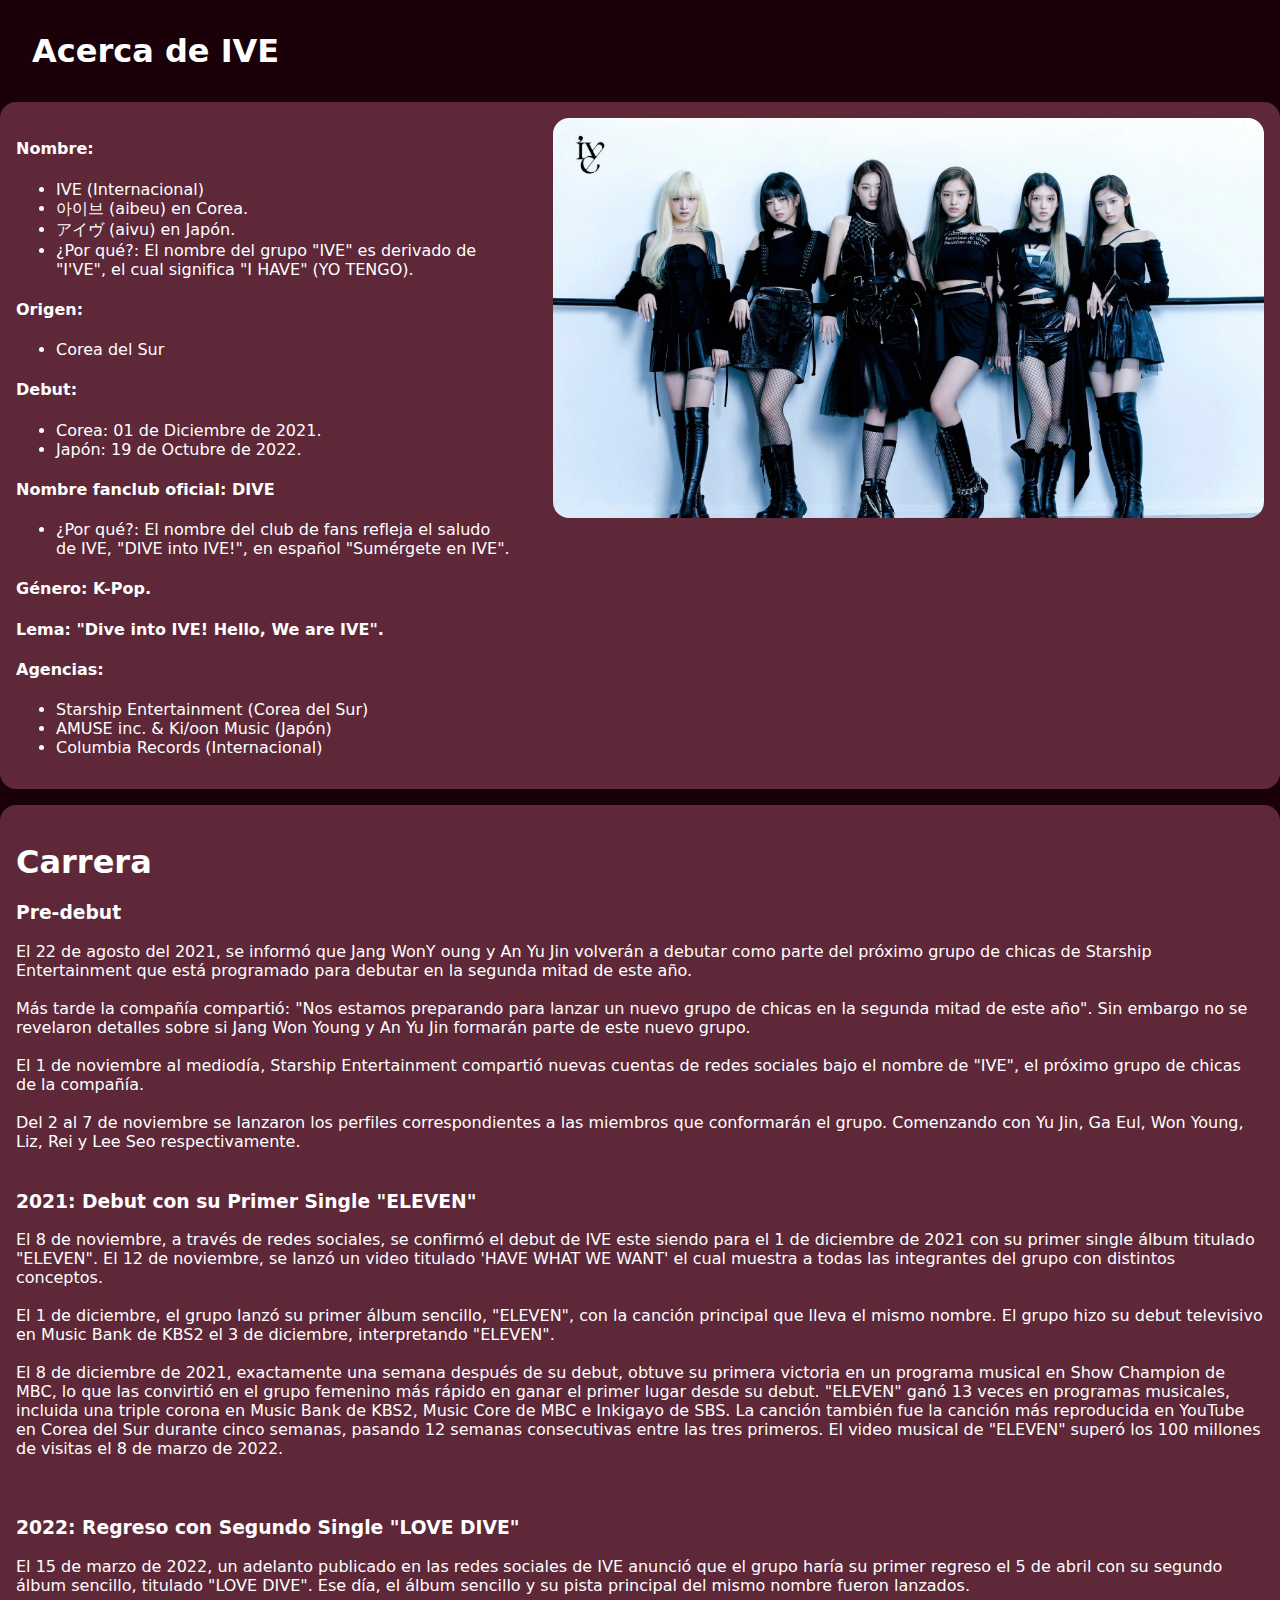
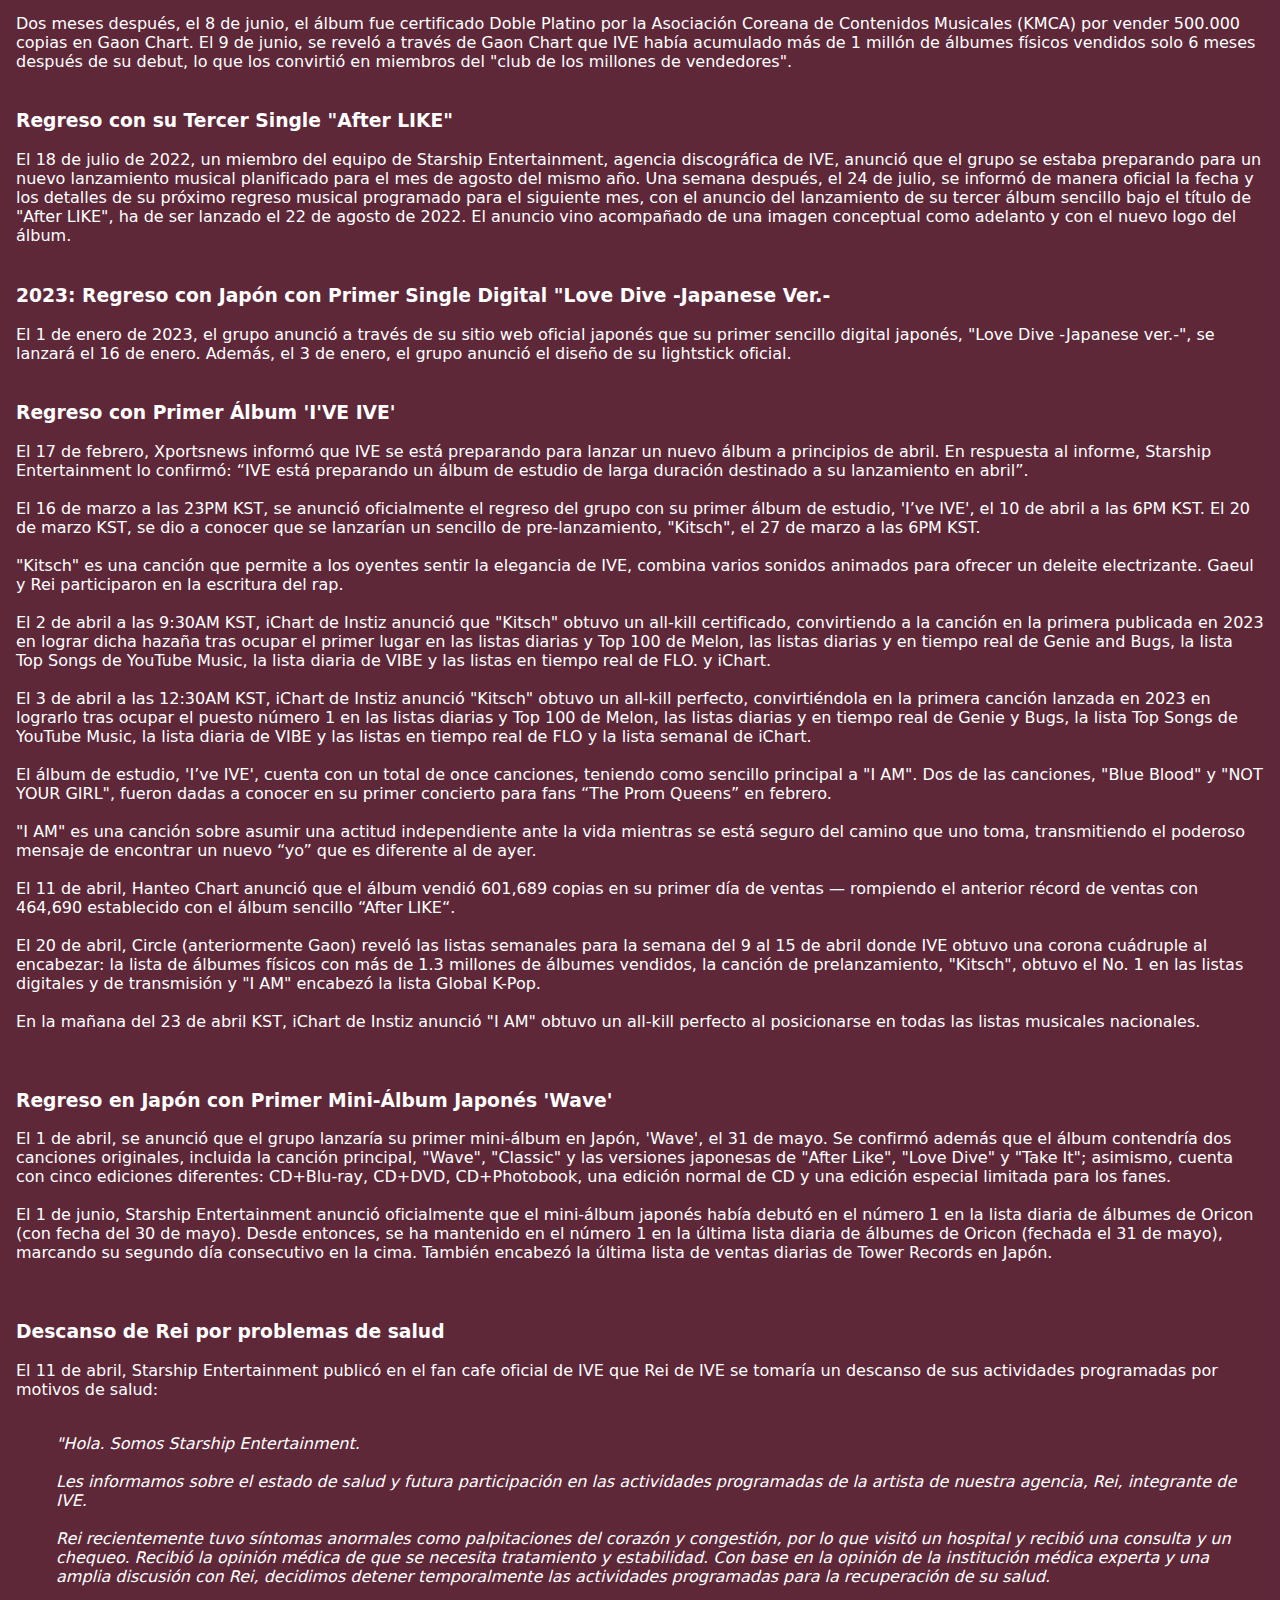
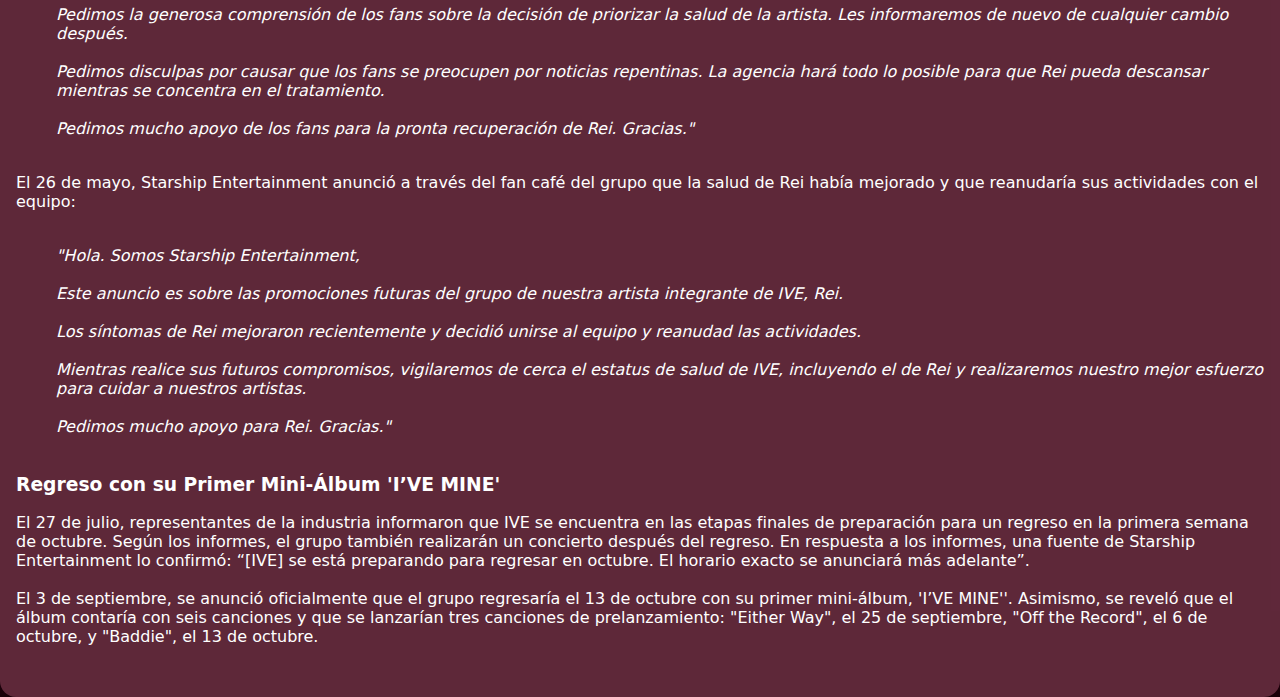
==== pages/about.html @ deb279a4 "minor changes" ====
<!DOCTYPE html>
<html lang="es">
    <head>
        <meta charset="UTF-8">
        <meta name="viewport" content="width=device-width, initial-scale=1.0">
        <title>IVE I Stan - Acerca de IVE</title>
        <link rel="icon" href="../assets/ive_logo.svg" type="image/svg+xml">
        <link rel="stylesheet" href="../styles/about.css">
    </head>

    <body>
        <h1 class="title">Acerca de IVE</h1>
        <div class="container1">
            <img class="image" src="../assets/group_ive.webp">
            <div class="info-subcontainer1">
                <h4>Nombre:</h4>
                <ul>
                    <li>IVE (Internacional)</li>
                    <li>아이브 (aibeu) en Corea.</li>
                    <li>アイヴ (aivu) en Japón.</li>
                    <li>¿Por qué?: El nombre del grupo "IVE" es derivado de "I'VE", el cual significa "I HAVE" (YO TENGO).</li>
                </ul>
                <h4>Origen:</h4>
                <ul>
                    <li>
                        Corea del Sur
                    </li>
                </ul>
                <h4>Debut:</h4>
                <ul>
                    <li>Corea: 01 de Diciembre de 2021.</li>
                    <li>Japón: 19 de Octubre de 2022.</li>
                </ul>
                <h4>Nombre fanclub oficial: DIVE</h4>
                <ul>
                    <li>¿Por qué?: El nombre del club de fans refleja el saludo de IVE, "DIVE into IVE!", en español "Sumérgete en IVE".</li>
                </ul>
                <h4>Género: K-Pop.</h4>
                <h4>Lema: "Dive into IVE! Hello, We are IVE".</h4>
                <h4>Agencias:</h4>
                <ul>
                    <li>Starship Entertainment (Corea del Sur)</li>
                    <li>AMUSE inc. & Ki/oon Music (Japón)</li>
                    <li>Columbia Records (Internacional)</li>
                </ul>
            </div>
        </div>
        <div class="info-container">
            <h1 class="title2">Carrera</h1>
            <h3>Pre-debut</h3>
            <p>
                El 22 de agosto del 2021, se informó que Jang WonY oung y An Yu Jin volverán a debutar como parte del próximo grupo de chicas de Starship Entertainment que está programado para debutar en la segunda mitad de este año.<br><br>
                Más tarde la compañía compartió: "Nos estamos preparando para lanzar un nuevo grupo de chicas en la segunda mitad de este año". Sin embargo no se revelaron detalles sobre si Jang Won Young y An Yu Jin formarán parte de este nuevo grupo.<br><br>
                El 1 de noviembre al mediodía, Starship Entertainment compartió nuevas cuentas de redes sociales bajo el nombre de "IVE", el próximo grupo de chicas de la compañía.<br><br>
                Del 2 al 7 de noviembre se lanzaron los perfiles correspondientes a las miembros que conformarán el grupo. Comenzando con Yu Jin, Ga Eul, Won Young, Liz, Rei y Lee Seo respectivamente.

            </p>
            <h3><br>2021: Debut con su Primer Single "ELEVEN"</h3>
            <p>
                El 8 de noviembre, a través de redes sociales, se confirmó el debut de IVE este siendo para el 1 de diciembre de 2021 con su primer single álbum titulado "ELEVEN". El 12 de noviembre, se lanzó un video titulado 'HAVE WHAT WE WANT' el cual muestra a todas las integrantes del grupo con distintos conceptos.<br><br>
                El 1 de diciembre, el grupo lanzó su primer álbum sencillo, "ELEVEN", con la canción principal que lleva el mismo nombre. El grupo hizo su debut televisivo en Music Bank de KBS2 el 3 de diciembre, interpretando "ELEVEN".<br><br>
                El 8 de diciembre de 2021, exactamente una semana después de su debut, obtuve su primera victoria en un programa musical en Show Champion de MBC, lo que las convirtió en el grupo femenino más rápido en ganar el primer lugar desde su debut. "ELEVEN" ganó 13 veces en programas musicales, incluida una triple corona en Music Bank de KBS2, Music Core de MBC e Inkigayo de SBS. La canción también fue la canción más reproducida en YouTube en Corea del Sur durante cinco semanas, pasando 12 semanas consecutivas entre las tres primeros. El video musical de "ELEVEN" superó los 100 millones de visitas el 8 de marzo de 2022.<br><br>
                
            </p>
            <h3><br>2022: Regreso con Segundo Single "LOVE DIVE"</h3>
            <p>
                El 15 de marzo de 2022, un adelanto publicado en las redes sociales de IVE anunció que el grupo haría su primer regreso el 5 de abril con su segundo álbum sencillo, titulado "LOVE DIVE". Ese día, el álbum sencillo y su pista principal del mismo nombre fueron lanzados.<br><br>
                Dos meses después, el 8 de junio, el álbum fue certificado Doble Platino por la Asociación Coreana de Contenidos Musicales (KMCA) por vender 500.000 copias en Gaon Chart. El 9 de junio, se reveló a través de Gaon Chart que IVE había acumulado más de 1 millón de álbumes físicos vendidos solo 6 meses después de su debut, lo que los convirtió en miembros del "club de los millones de vendedores".
            </p>
            <h3><br>Regreso con su Tercer Single "After LIKE"</h3>
            <p>
                El 18 de julio de 2022, un miembro del equipo de Starship Entertainment, agencia discográfica de IVE, anunció que el grupo se estaba preparando para un nuevo lanzamiento musical planificado para el mes de agosto del mismo año. Una semana después, el 24 de julio, se informó de manera oficial la fecha y los detalles de su próximo regreso musical programado para el siguiente mes, con el anuncio del lanzamiento de su tercer álbum sencillo bajo el título de "After LIKE", ha de ser lanzado el 22 de agosto de 2022. El anuncio vino acompañado de una imagen conceptual como adelanto y con el nuevo logo del álbum.
            </p>
            <h3><br>2023: Regreso con Japón con Primer Single Digital "Love Dive -Japanese Ver.-</h3>
            <p>
                El 1 de enero de 2023, el grupo anunció a través de su sitio web oficial japonés que su primer sencillo digital japonés, "Love Dive -Japanese ver.-", se lanzará el 16 de enero. Además, el 3 de enero, el grupo anunció el diseño de su lightstick oficial.
            </p>
            <h3><br>Regreso con Primer Álbum 'I'VE IVE'</h3>
            <p>
                El 17 de febrero, Xportsnews informó que IVE se está preparando para lanzar un nuevo álbum a principios de abril. En respuesta al informe, Starship Entertainment lo confirmó: “IVE está preparando un álbum de estudio de larga duración destinado a su lanzamiento en abril”.<br><br>
                El 16 de marzo a las 23PM KST, se anunció oficialmente el regreso del grupo con su primer álbum de estudio, 'I’ve IVE', el 10 de abril a las 6PM KST. El 20 de marzo KST, se dio a conocer que se lanzarían un sencillo de pre-lanzamiento, "Kitsch", el 27 de marzo a las 6PM KST.<br><br>
                "Kitsch" es una canción que permite a los oyentes sentir la elegancia de IVE, combina varios sonidos animados para ofrecer un deleite electrizante. Gaeul y Rei participaron en la escritura del rap.<br><br>
                El 2 de abril a las 9:30AM KST, iChart de Instiz anunció que "Kitsch" obtuvo un all-kill certificado, convirtiendo a la canción en la primera publicada en 2023 en lograr dicha hazaña tras ocupar el primer lugar en las listas diarias y Top 100 de Melon, las listas diarias y en tiempo real de Genie and Bugs, la lista Top Songs de YouTube Music, la lista diaria de VIBE y las listas en tiempo real de FLO. y iChart.<br><br>
                El 3 de abril a las 12:30AM KST, iChart de Instiz anunció "Kitsch" obtuvo un all-kill perfecto, convirtiéndola en la primera canción lanzada en 2023 en lograrlo tras ocupar el puesto número 1 en las listas diarias y Top 100 de Melon, las listas diarias y en tiempo real de Genie y Bugs, la lista Top Songs de YouTube Music, la lista diaria de VIBE y las listas en tiempo real de FLO y la lista semanal de iChart.<br><br>
                El álbum de estudio, 'I’ve IVE', cuenta con un total de once canciones, teniendo como sencillo principal a "I AM". Dos de las canciones, "Blue Blood" y "NOT YOUR GIRL", fueron dadas a conocer en su primer concierto para fans “The Prom Queens” en febrero.<br><br>
                "I AM" es una canción sobre asumir una actitud independiente ante la vida mientras se está seguro del camino que uno toma, transmitiendo el poderoso mensaje de encontrar un nuevo “yo” que es diferente al de ayer.<br><br>
                El 11 de abril, Hanteo Chart anunció que el álbum vendió 601,689 copias en su primer día de ventas — rompiendo el anterior récord de ventas con 464,690 establecido con el álbum sencillo “After LIKE“.<br><br>
                El 20 de abril, Circle (anteriormente Gaon) reveló las listas semanales para la semana del 9 al 15 de abril donde IVE obtuvo una corona cuádruple al encabezar: la lista de álbumes físicos con más de 1.3 millones de álbumes vendidos, la canción de prelanzamiento, "Kitsch", obtuvo el No. 1 en las listas digitales y de transmisión y "I AM" encabezó la lista Global K-Pop.<br><br>
                En la mañana del 23 de abril KST, iChart de Instiz anunció "I AM" obtuvo un all-kill perfecto al posicionarse en todas las listas musicales nacionales.<br><br>
            </p>
            <h3><br>Regreso en Japón con Primer Mini-Álbum Japonés 'Wave'</h3>
            <p>
                El 1 de abril, se anunció que el grupo lanzaría su primer mini-álbum en Japón, 'Wave', el 31 de mayo. Se confirmó además que el álbum contendría dos canciones originales, incluida la canción principal, "Wave", "Classic" y las versiones japonesas de "After Like", "Love Dive" y "Take It";​ asimismo, cuenta con cinco ediciones diferentes: CD+Blu-ray, CD+DVD, CD+Photobook, una edición normal de CD y una edición especial limitada para los fanes.<br><br>
                El 1 de junio, Starship Entertainment anunció oficialmente que el mini-álbum japonés había debutó en el número 1 en la lista diaria de álbumes de Oricon (con fecha del 30 de mayo). Desde entonces, se ha mantenido en el número 1 en la última lista diaria de álbumes de Oricon (fechada el 31 de mayo), marcando su segundo día consecutivo en la cima. También encabezó la última lista de ventas diarias de Tower Records en Japón.<br><br>
            </p>
            <h3><br>Descanso de Rei por problemas de salud</h3>
            <p>
                El 11 de abril, Starship Entertainment publicó en el fan cafe oficial de IVE que Rei de IVE se tomaría un descanso de sus actividades programadas por motivos de salud:<br><br>
                <ul>
                    <p style="font-style: italic;">
                        "Hola. Somos Starship Entertainment.<br><br>
                        Les informamos sobre el estado de salud y futura participación en las actividades programadas de la artista de nuestra agencia, Rei, integrante de IVE.<br><br>
                        Rei recientemente tuvo síntomas anormales como palpitaciones del corazón y congestión, por lo que visitó un hospital y recibió una consulta y un chequeo. Recibió la opinión médica de que se necesita tratamiento y estabilidad. Con base en la opinión de la institución médica experta y una amplia discusión con Rei, decidimos detener temporalmente las actividades programadas para la recuperación de su salud.<br><br>
                        Pedimos la generosa comprensión de los fans sobre la decisión de priorizar la salud de la artista. Les informaremos de nuevo de cualquier cambio después.<br><br>
                        Pedimos disculpas por causar que los fans se preocupen por noticias repentinas. La agencia hará todo lo posible para que Rei pueda descansar mientras se concentra en el tratamiento.<br><br>
                        Pedimos mucho apoyo de los fans para la pronta recuperación de Rei. Gracias."<br><br>
                    </p>
                </ul>
                El 26 de mayo, Starship Entertainment anunció a través del fan café del grupo que la salud de Rei había mejorado y que reanudaría sus actividades con el equipo:<br><br>
                <ul>
                    <p style="font-style: italic;">
                        "Hola. Somos Starship Entertainment,<br><br>
                        Este anuncio es sobre las promociones futuras del grupo de nuestra artista integrante de IVE, Rei.<br><br>
                        Los síntomas de Rei mejoraron recientemente y decidió unirse al equipo y reanudad las actividades.<br><br>
                        Mientras realice sus futuros compromisos, vigilaremos de cerca el estatus de salud de IVE, incluyendo el de Rei y realizaremos nuestro mejor esfuerzo para cuidar a nuestros artistas.<br><br>
                        Pedimos mucho apoyo para Rei. Gracias."<br><br>
                    </p>
                </ul>
            </p>
            <h3>Regreso con su Primer Mini-Álbum 'I’VE MINE'</h3>
            <p>
                El 27 de julio, representantes de la industria informaron que IVE se encuentra en las etapas finales de preparación para un regreso en la primera semana de octubre. Según los informes, el grupo también realizarán un concierto después del regreso. En respuesta a los informes, una fuente de Starship Entertainment lo confirmó: “[IVE] se está preparando para regresar en octubre. El horario exacto se anunciará más adelante”.<br><br>
                El 3 de septiembre, se anunció oficialmente que el grupo regresaría el 13 de octubre con su primer mini-álbum, 'I’VE MINE''. Asimismo, se reveló que el álbum contaría con seis canciones y que se lanzarían tres canciones de prelanzamiento: "Either Way", el 25 de septiembre, "Off the Record", el 6 de octubre, y "Baddie", el 13 de octubre.<br><br>
            </p>
        </div>

    </body>
</html>
---- styles/about.css ----
body {
    color: white;
    background-color: #1a0109;
    margin: 0;
    font-family: system-ui, -apple-system, BlinkMacSystemFont, 'Segoe UI', Roboto, Oxygen, Ubuntu, Cantarell, 'Open Sans', 'Helvetica Neue', sans-serif;
}
.title {
    color: white;
    margin: 32px;
}
.title {
    color: white;
    
}
.container1 {
    max-width: 100%;
    border-radius: 16px;
    background-color: #da6f935b;
    padding: 16px;
    display: flex;
    flex-direction: row;
    justify-content: space-between;
}
.image {
    max-width: 50%;
    height: 400px;
    border-radius: 16px;
}
.info-subcontainer1 {
    padding-right: 24px;
    order: -1;
}
.info-container {
    margin-top: 16px;
    max-width: 100%;
    border-radius: 16px;
    background-color: #da6f935b;
    padding: 16px;
}
@media (max-width: 768px) {
    .container1 {
        display: block;
        flex-direction: column;
    }
    .image {
        max-width: 100%;
        height: auto;
    }
    .info-subcontainer1 {
        padding-right: 0px;
    }
}
@media (orientation: landscape) {
    .image {
        max-width: 70%;
    }
    .info-subcontainer1 {
        max-width: 40%;
    }
}
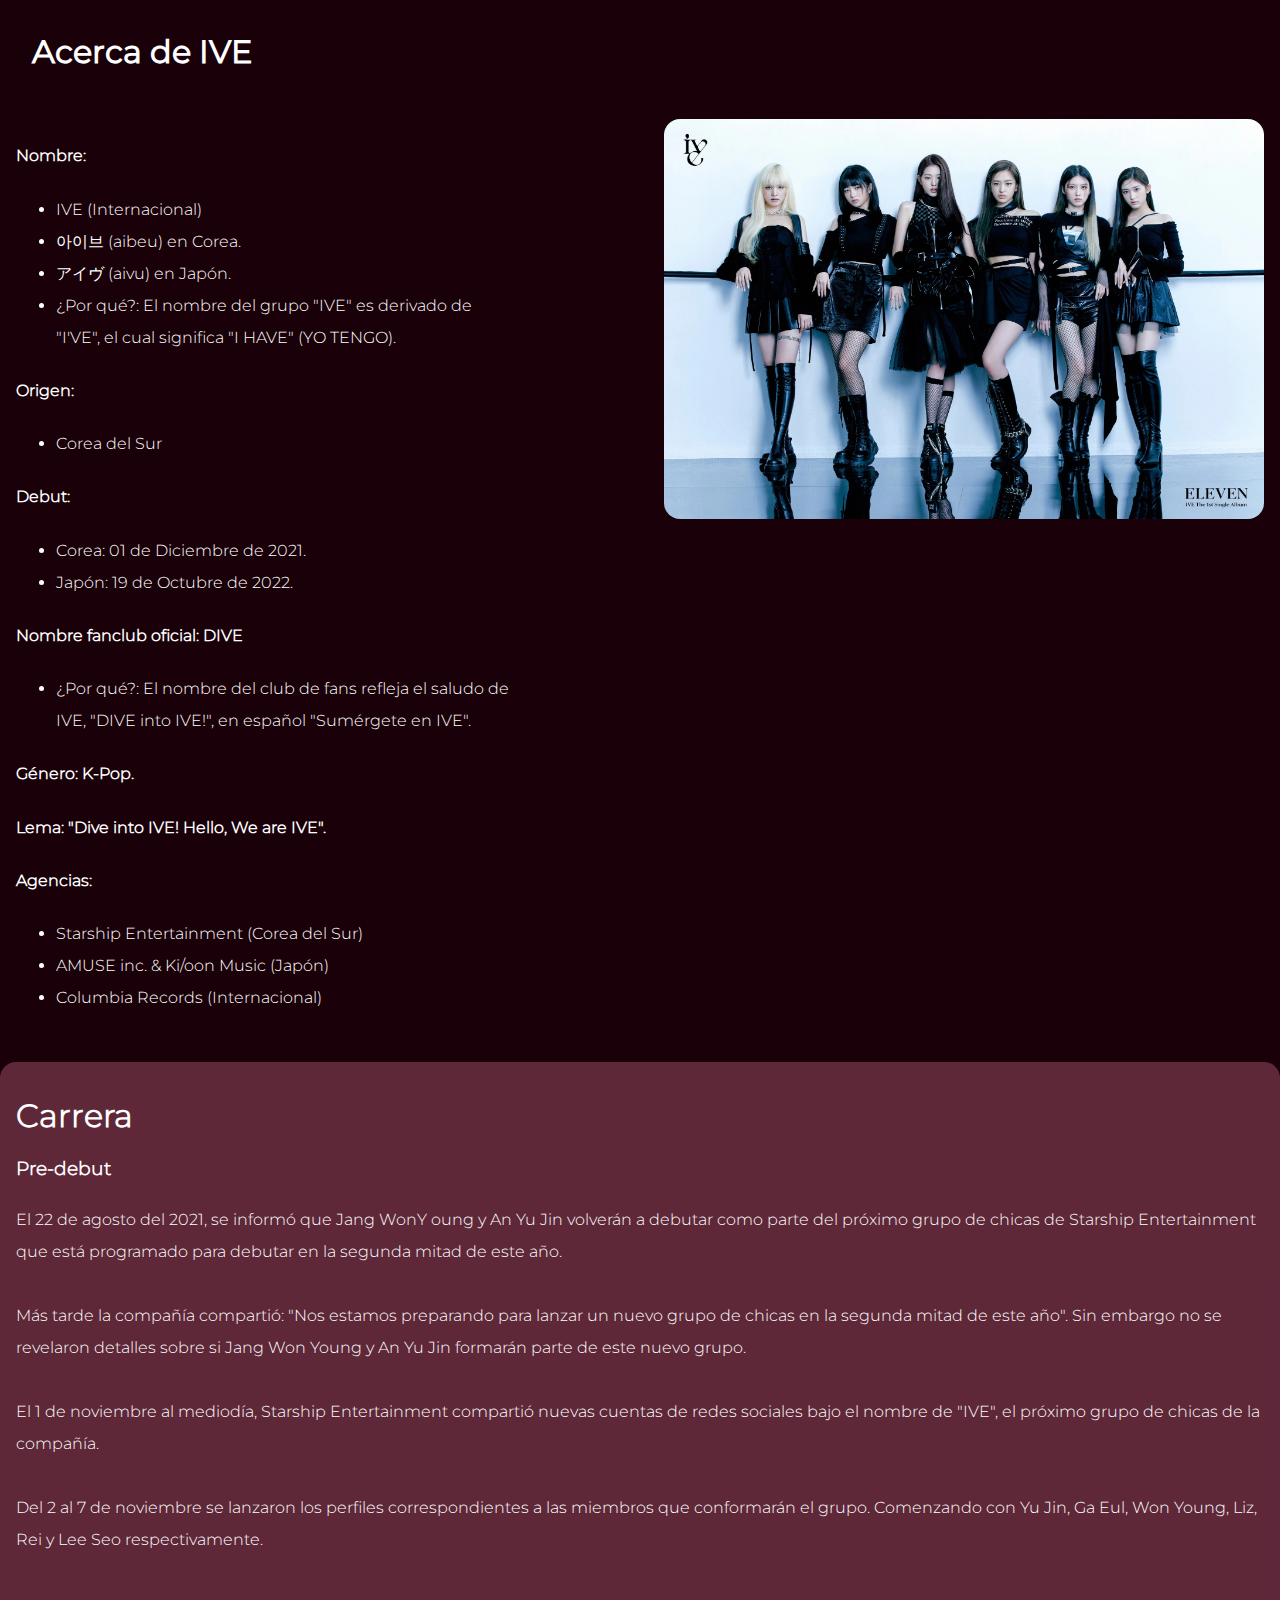
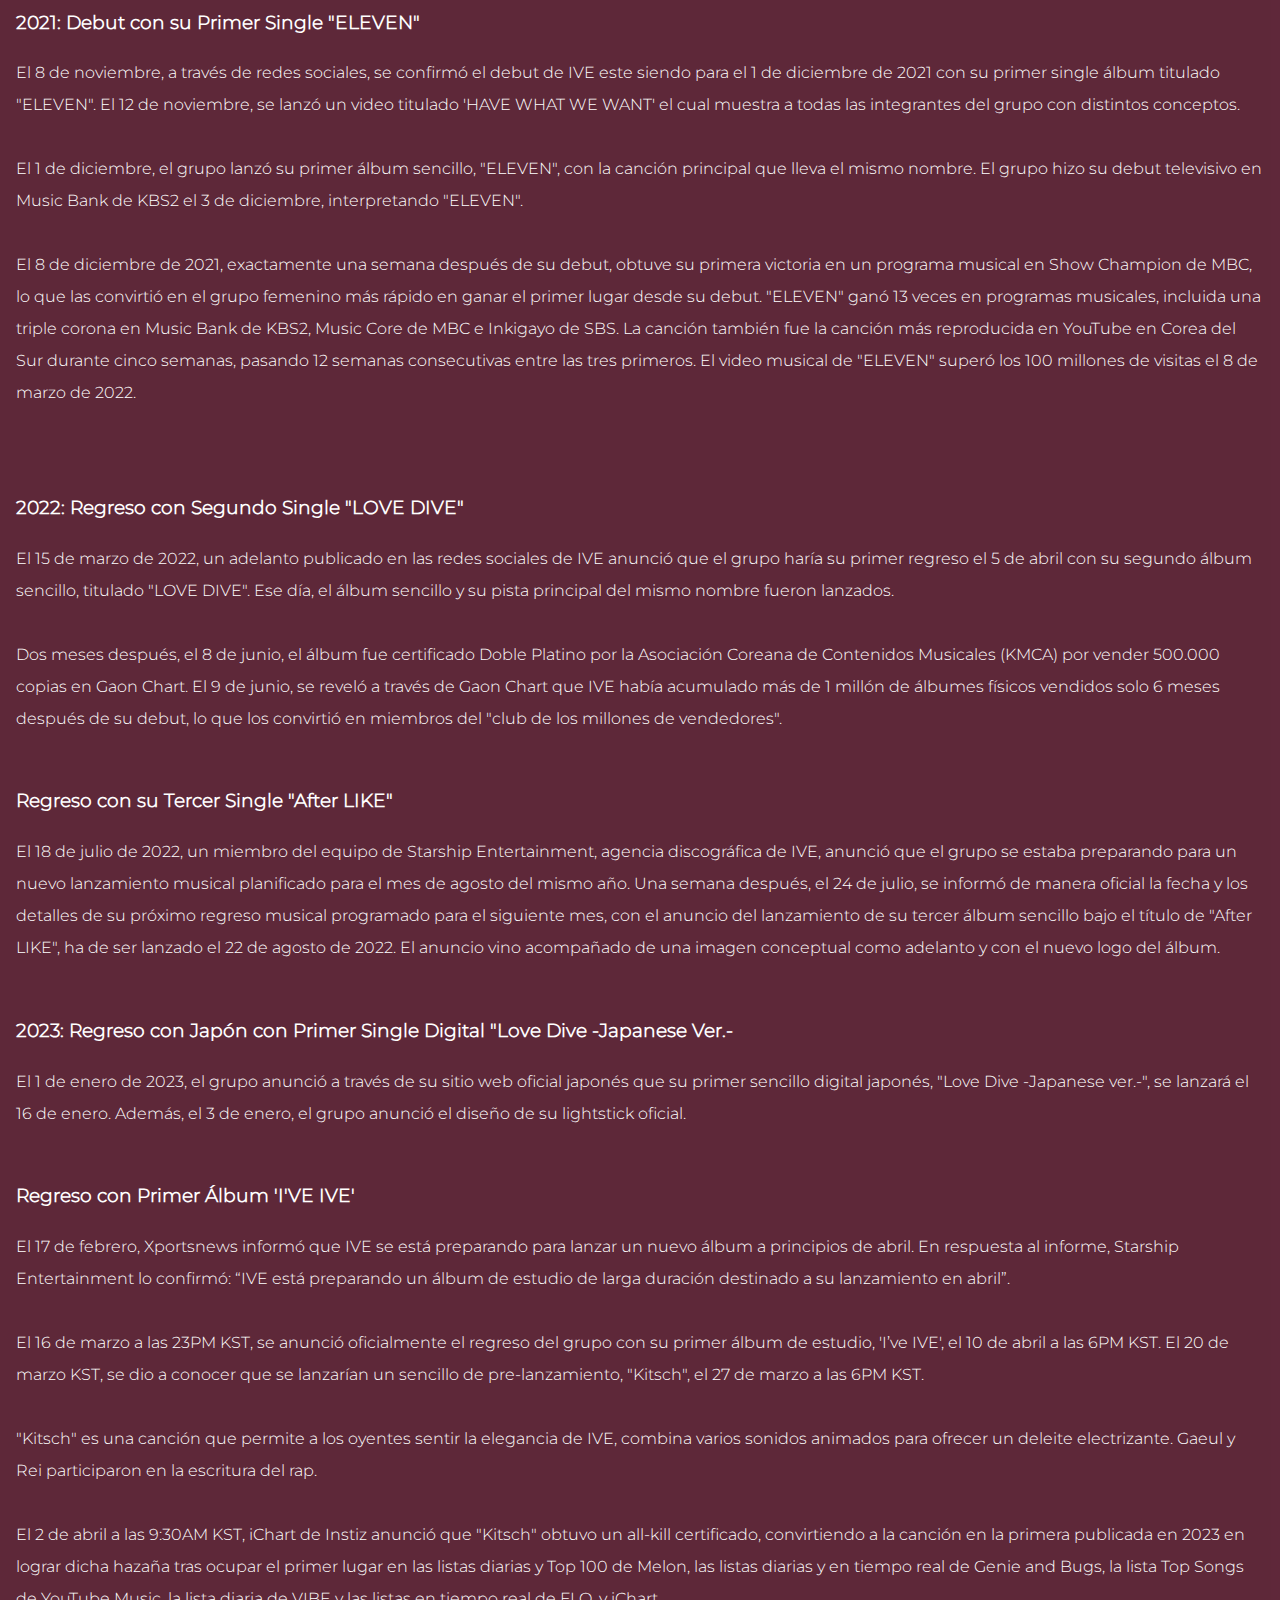
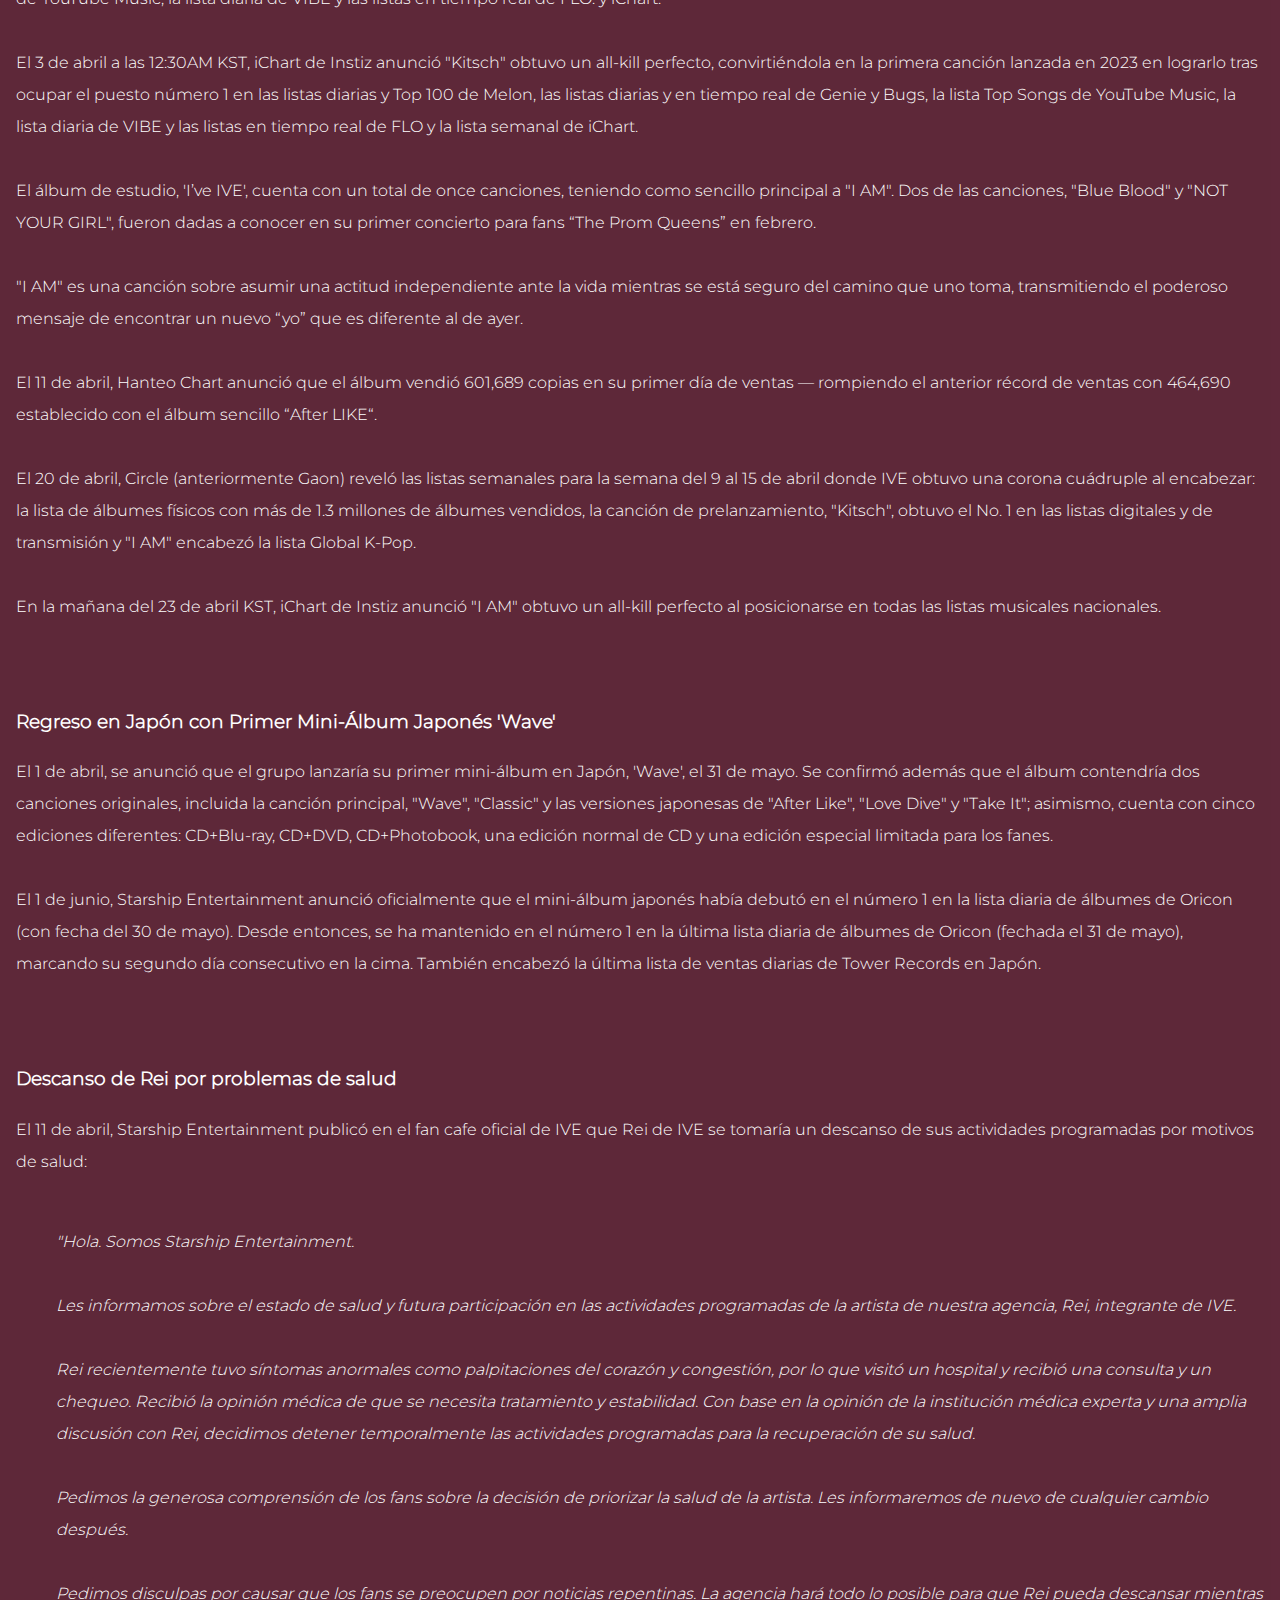
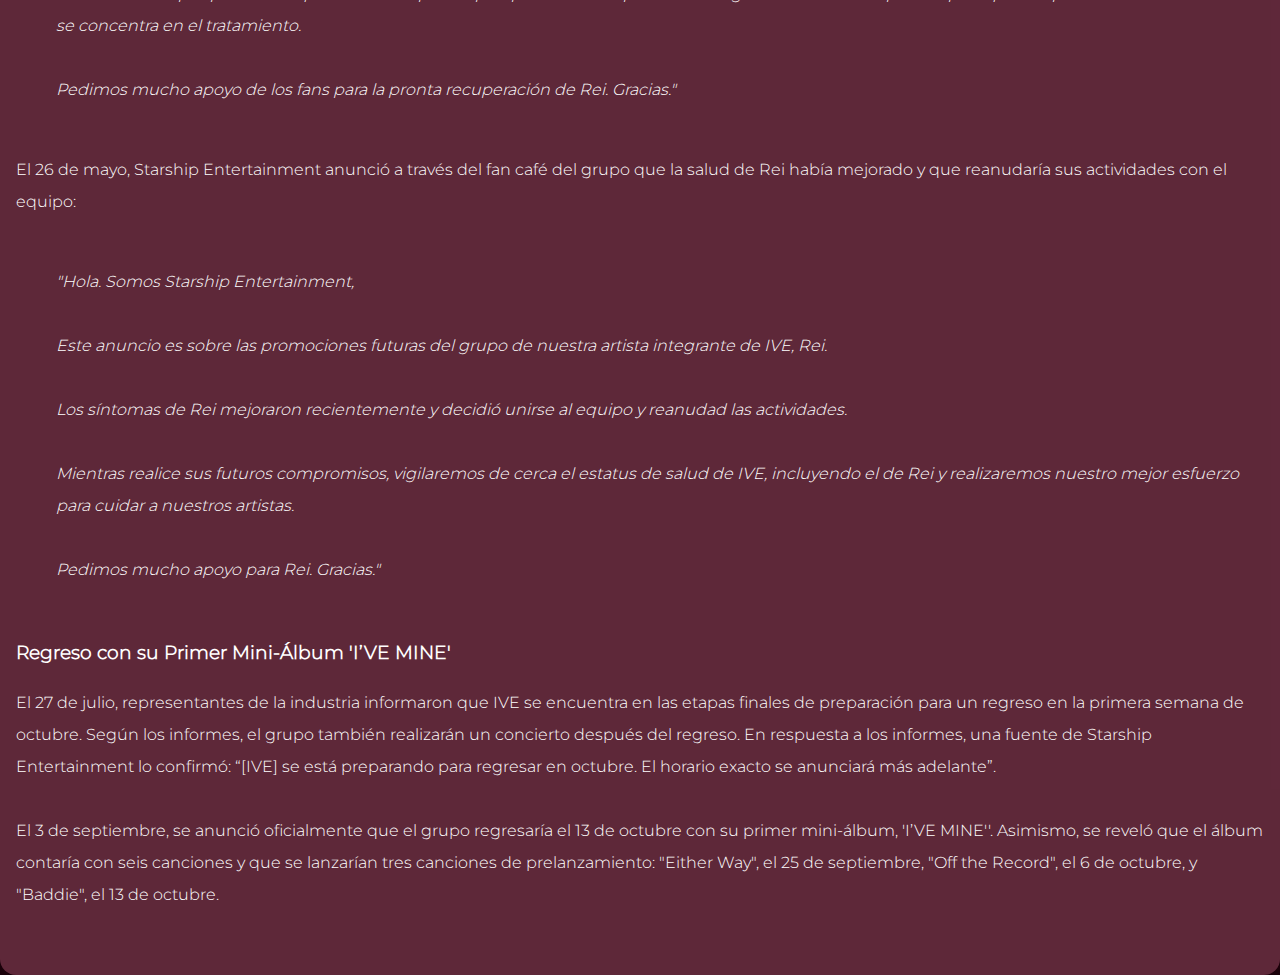
==== commit 75511bc9: "added more info" ====
--- a/pages/about.html
+++ b/pages/about.html
@@ -123,6 +123,5 @@
                 El 3 de septiembre, se anunció oficialmente que el grupo regresaría el 13 de octubre con su primer mini-álbum, 'I’VE MINE''. Asimismo, se reveló que el álbum contaría con seis canciones y que se lanzarían tres canciones de prelanzamiento: "Either Way", el 25 de septiembre, "Off the Record", el 6 de octubre, y "Baddie", el 13 de octubre.<br><br>
             </p>
         </div>
-
     </body>
 </html>--- a/styles/about.css
+++ b/styles/about.css
@@ -1,36 +1,45 @@
+@font-face {
+    font-family: 'Montserrat - Regular';
+    src: url('../assets/fonts/static/Montserrat-Regular.ttf') format('truetype');
+}
+@font-face {
+    font-family: 'Montserrat - Light';
+    src: url('../assets/fonts/static/Montserrat-Light.ttf') format('truetype');
+}
+
 body {
     color: white;
     background-color: #1a0109;
     margin: 0;
-    font-family: system-ui, -apple-system, BlinkMacSystemFont, 'Segoe UI', Roboto, Oxygen, Ubuntu, Cantarell, 'Open Sans', 'Helvetica Neue', sans-serif;
 }
 .title {
+    font-family: 'Montserrat - Regular';
     color: white;
     margin: 32px;
 }
-.title {
-    color: white;
-    
-}
 .container1 {
+    line-height: 32px;
+    font-family: 'Montserrat - Light';
     max-width: 100%;
     border-radius: 16px;
-    background-color: #da6f935b;
+    
     padding: 16px;
     display: flex;
     flex-direction: row;
     justify-content: space-between;
 }
 .image {
-    max-width: 50%;
     height: 400px;
     border-radius: 16px;
 }
 .info-subcontainer1 {
+    max-width: 40%;
     padding-right: 24px;
     order: -1;
 }
 .info-container {
+    font-family: 'Montserrat - Light';
+    line-height: 32px;
     margin-top: 16px;
     max-width: 100%;
     border-radius: 16px;
@@ -38,6 +47,18 @@
     padding: 16px;
 }
 @media (max-width: 768px) {
+    @media (orientation: landscape) {
+        .image {
+            max-width: 70%;
+        }
+        .info-subcontainer1 {
+            max-width: 40%;
+        }
+        .info-container {
+            max-width: 100%;
+        }
+    }
+
     .container1 {
         display: block;
         flex-direction: column;
@@ -48,13 +69,9 @@
     }
     .info-subcontainer1 {
         padding-right: 0px;
+        max-width: 100%;
     }
-}
-@media (orientation: landscape) {
-    .image {
-        max-width: 70%;
-    }
-    .info-subcontainer1 {
-        max-width: 40%;
+    .info-container {
+        max-width: 100%;
     }
 }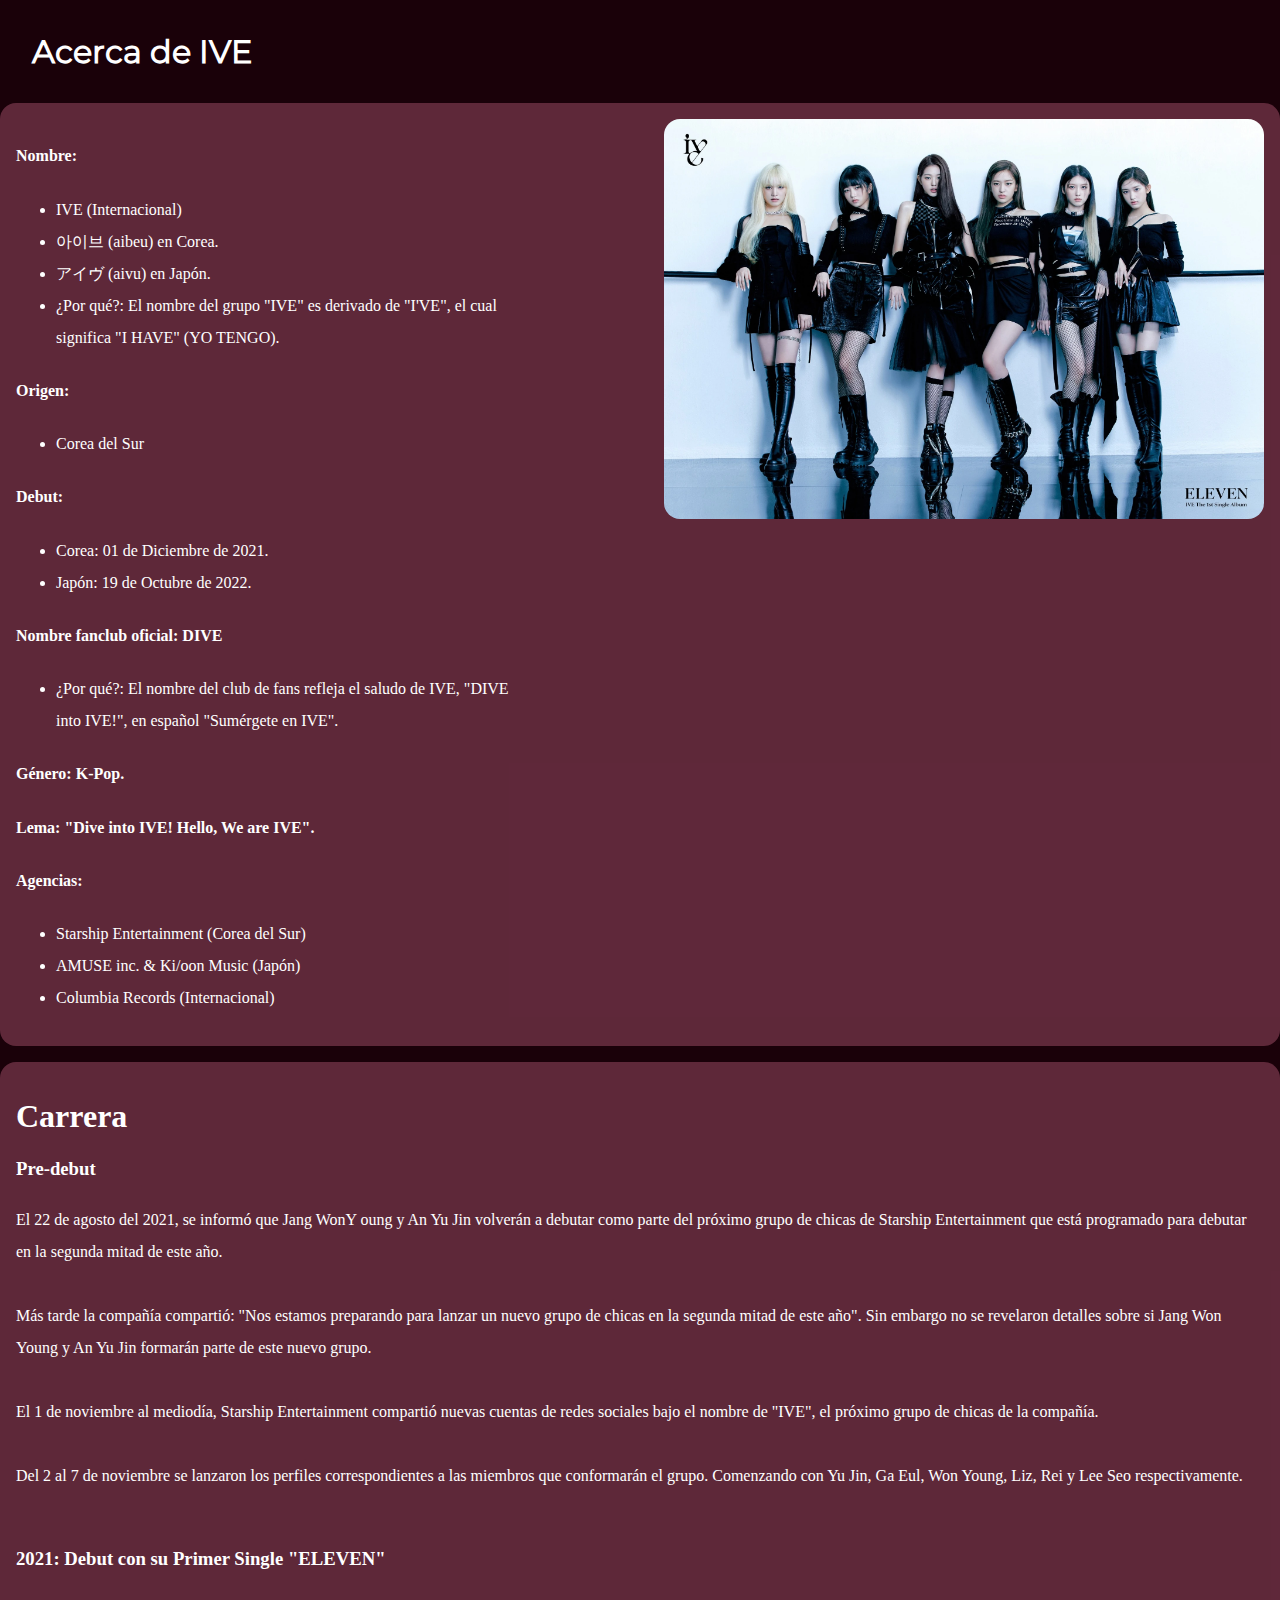
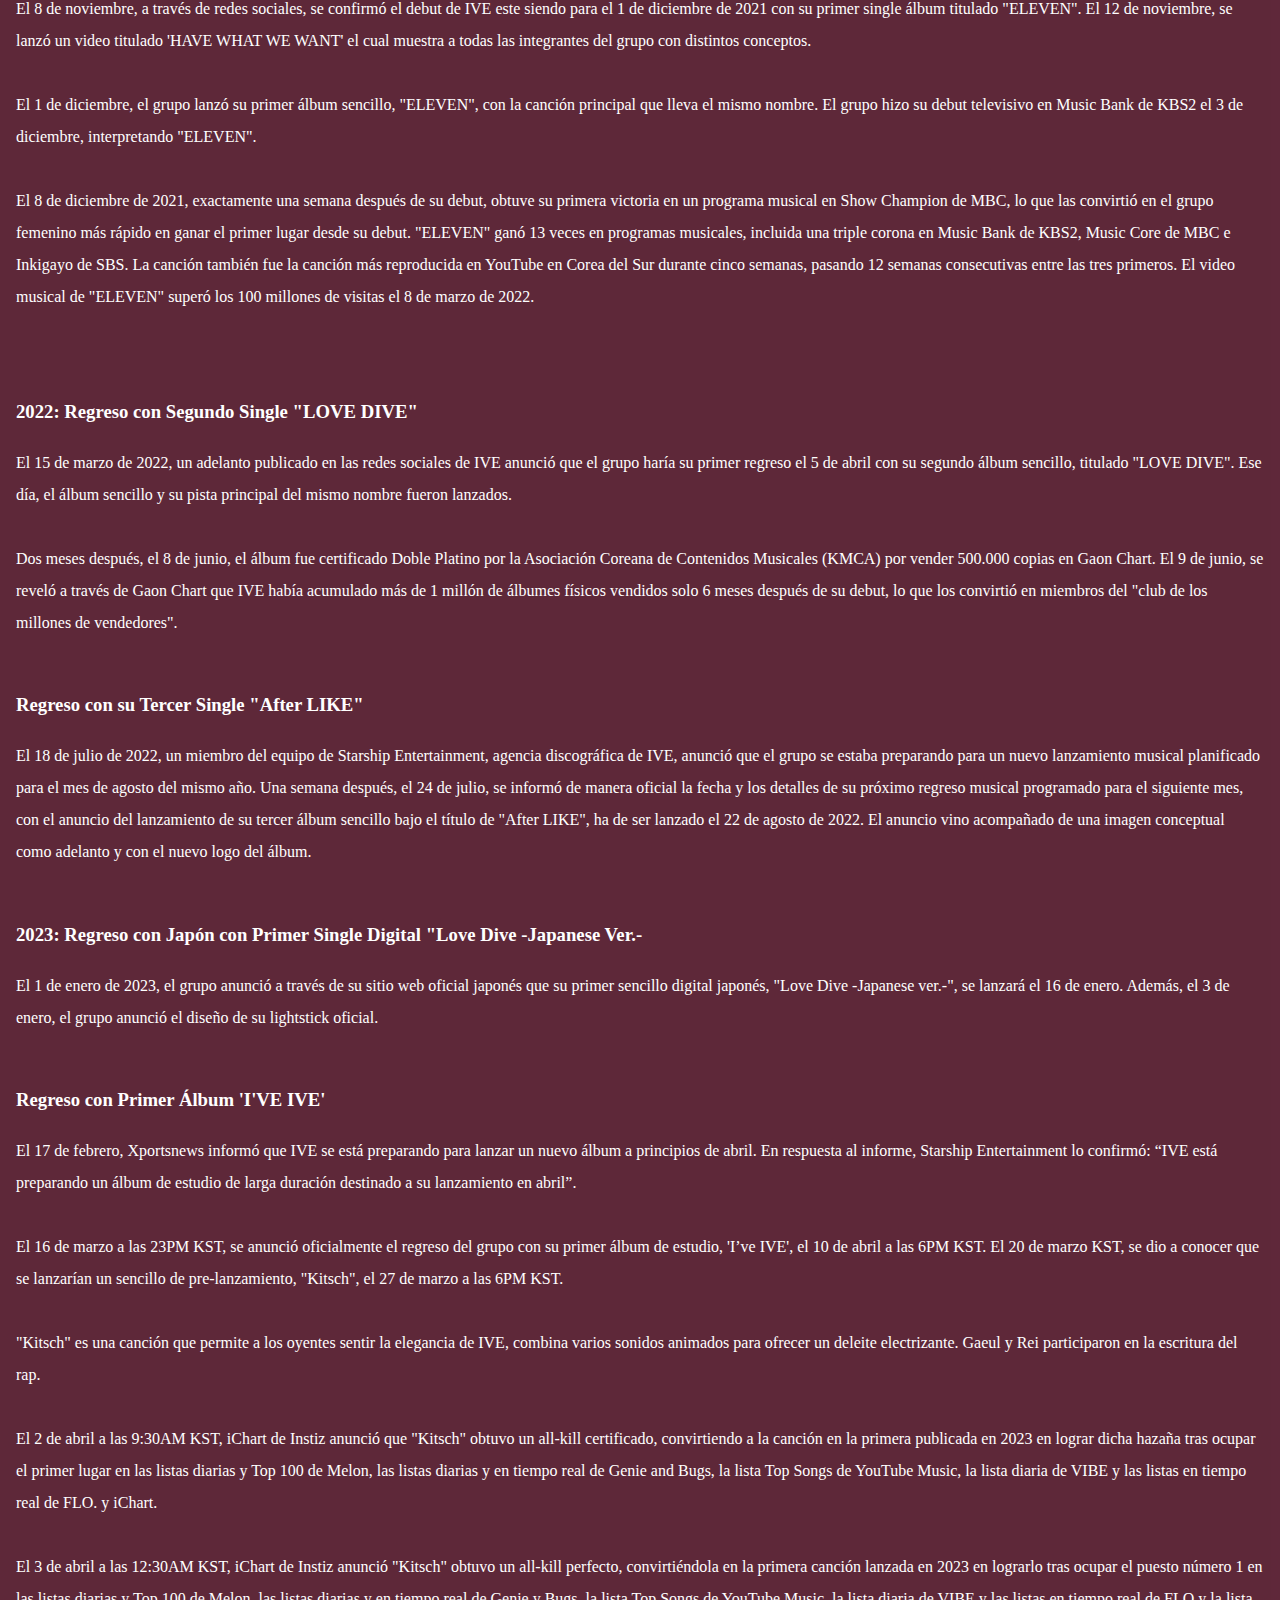
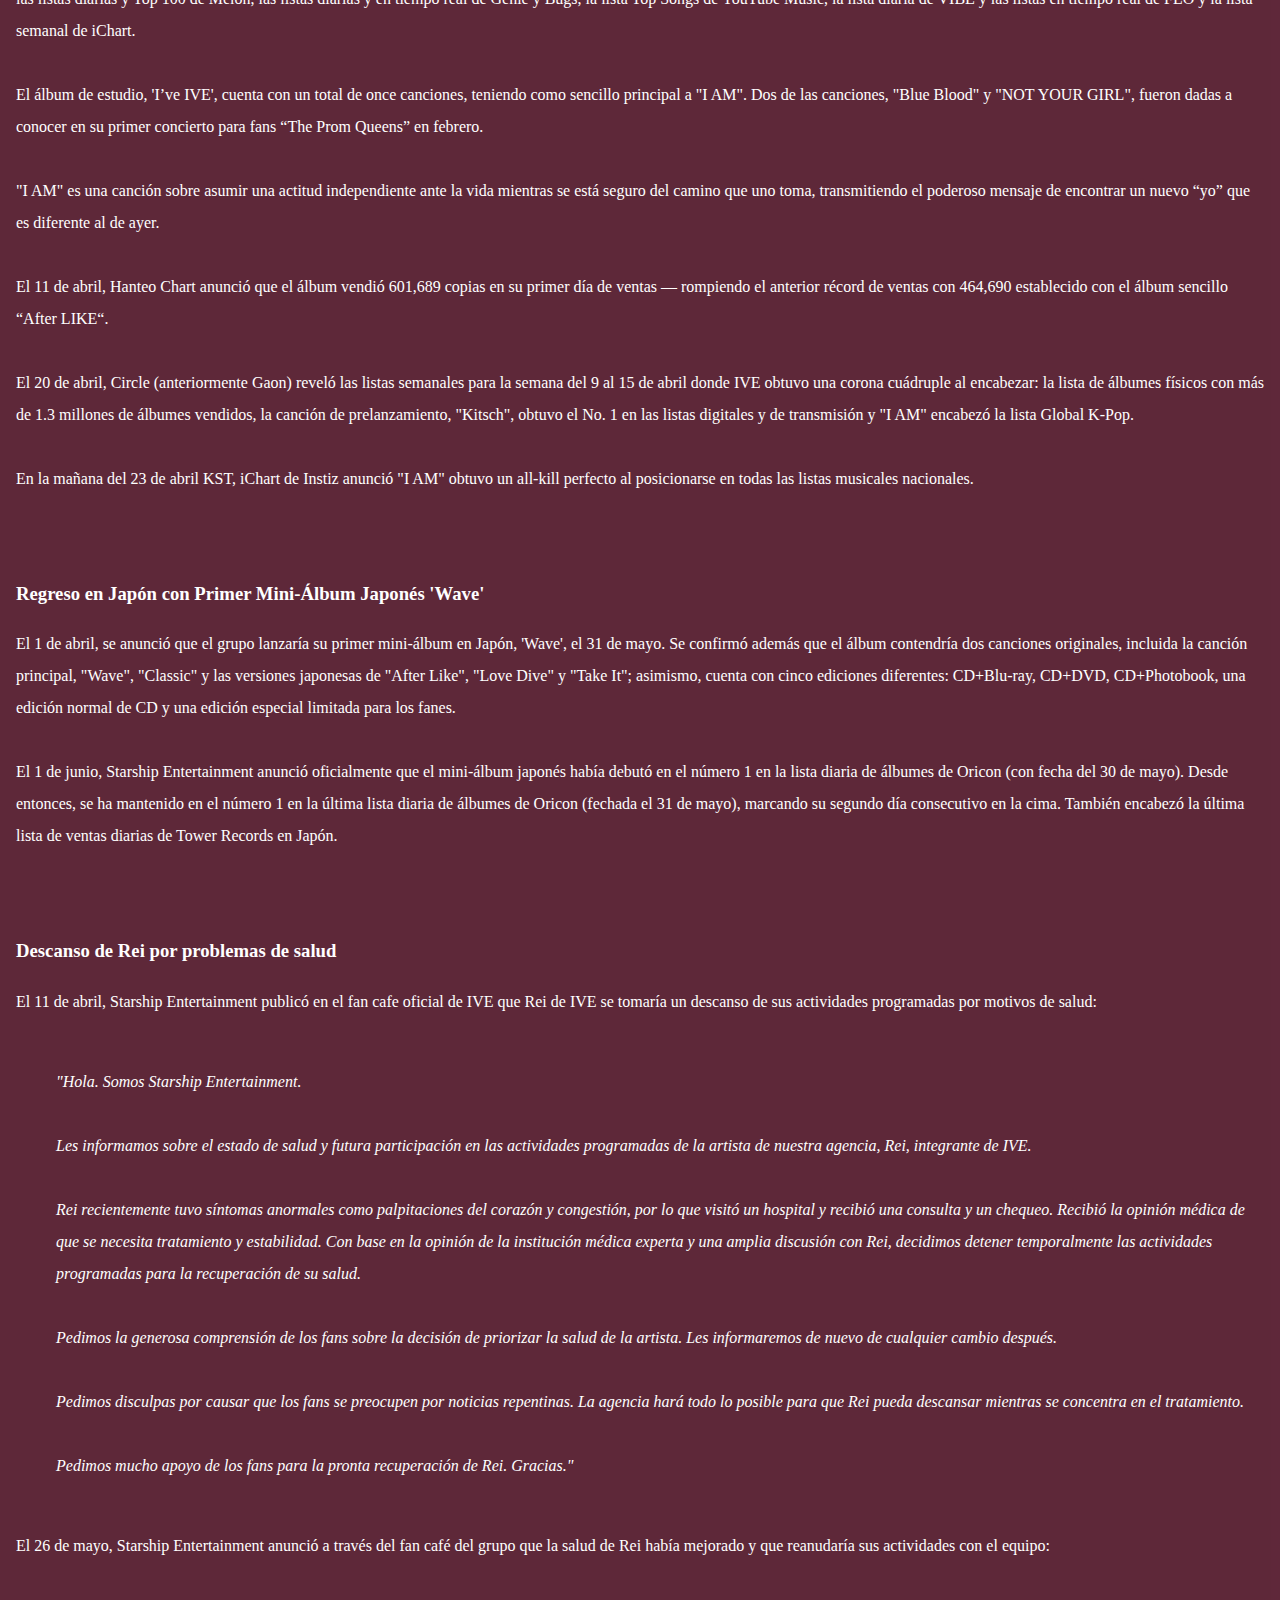
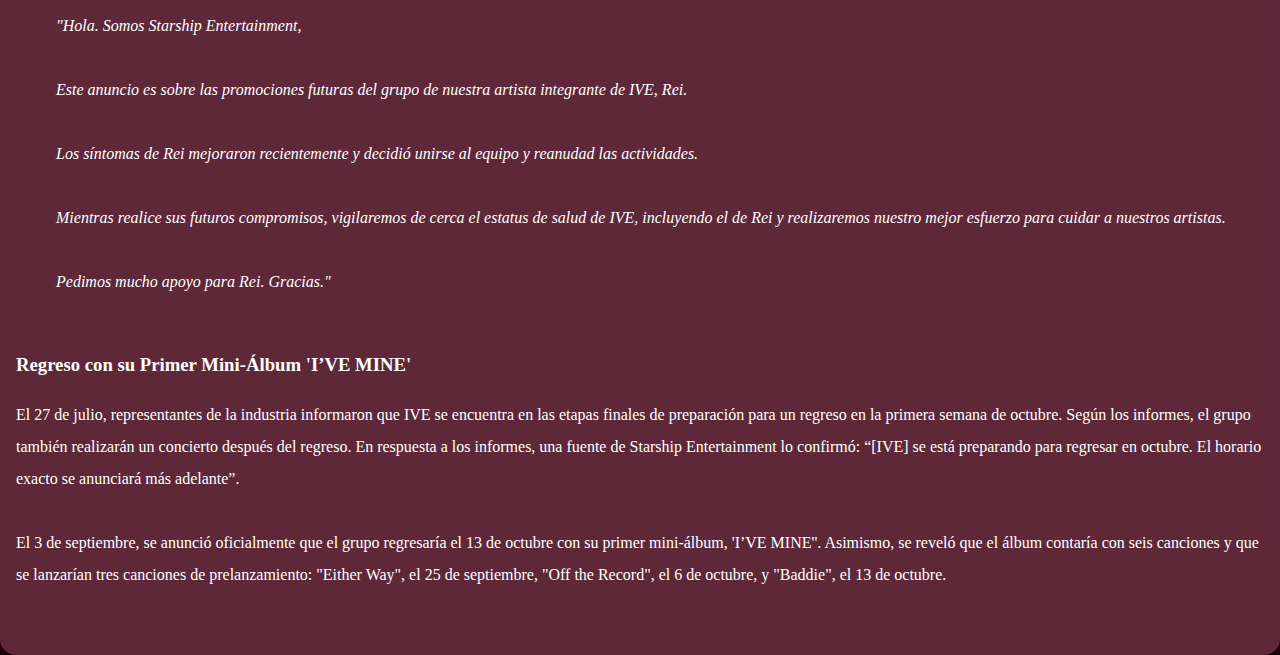
==== commit 60429ee2: "deleted unused images, added group social networks" ====
--- a/pages/about.html
+++ b/pages/about.html
@@ -6,6 +6,7 @@
         <title>IVE I Stan - Acerca de IVE</title>
         <link rel="icon" href="../assets/ive_logo.svg" type="image/svg+xml">
         <link rel="stylesheet" href="../styles/about.css">
+        <script src="../scripts/autoSwitchImage.js"></script>
     </head>
 
     <body>
--- a/styles/about.css
+++ b/styles/about.css
@@ -22,7 +22,7 @@
     font-family: 'Montserrat - Light';
     max-width: 100%;
     border-radius: 16px;
-    
+    background-color: #da6f935b;
     padding: 16px;
     display: flex;
     flex-direction: row;
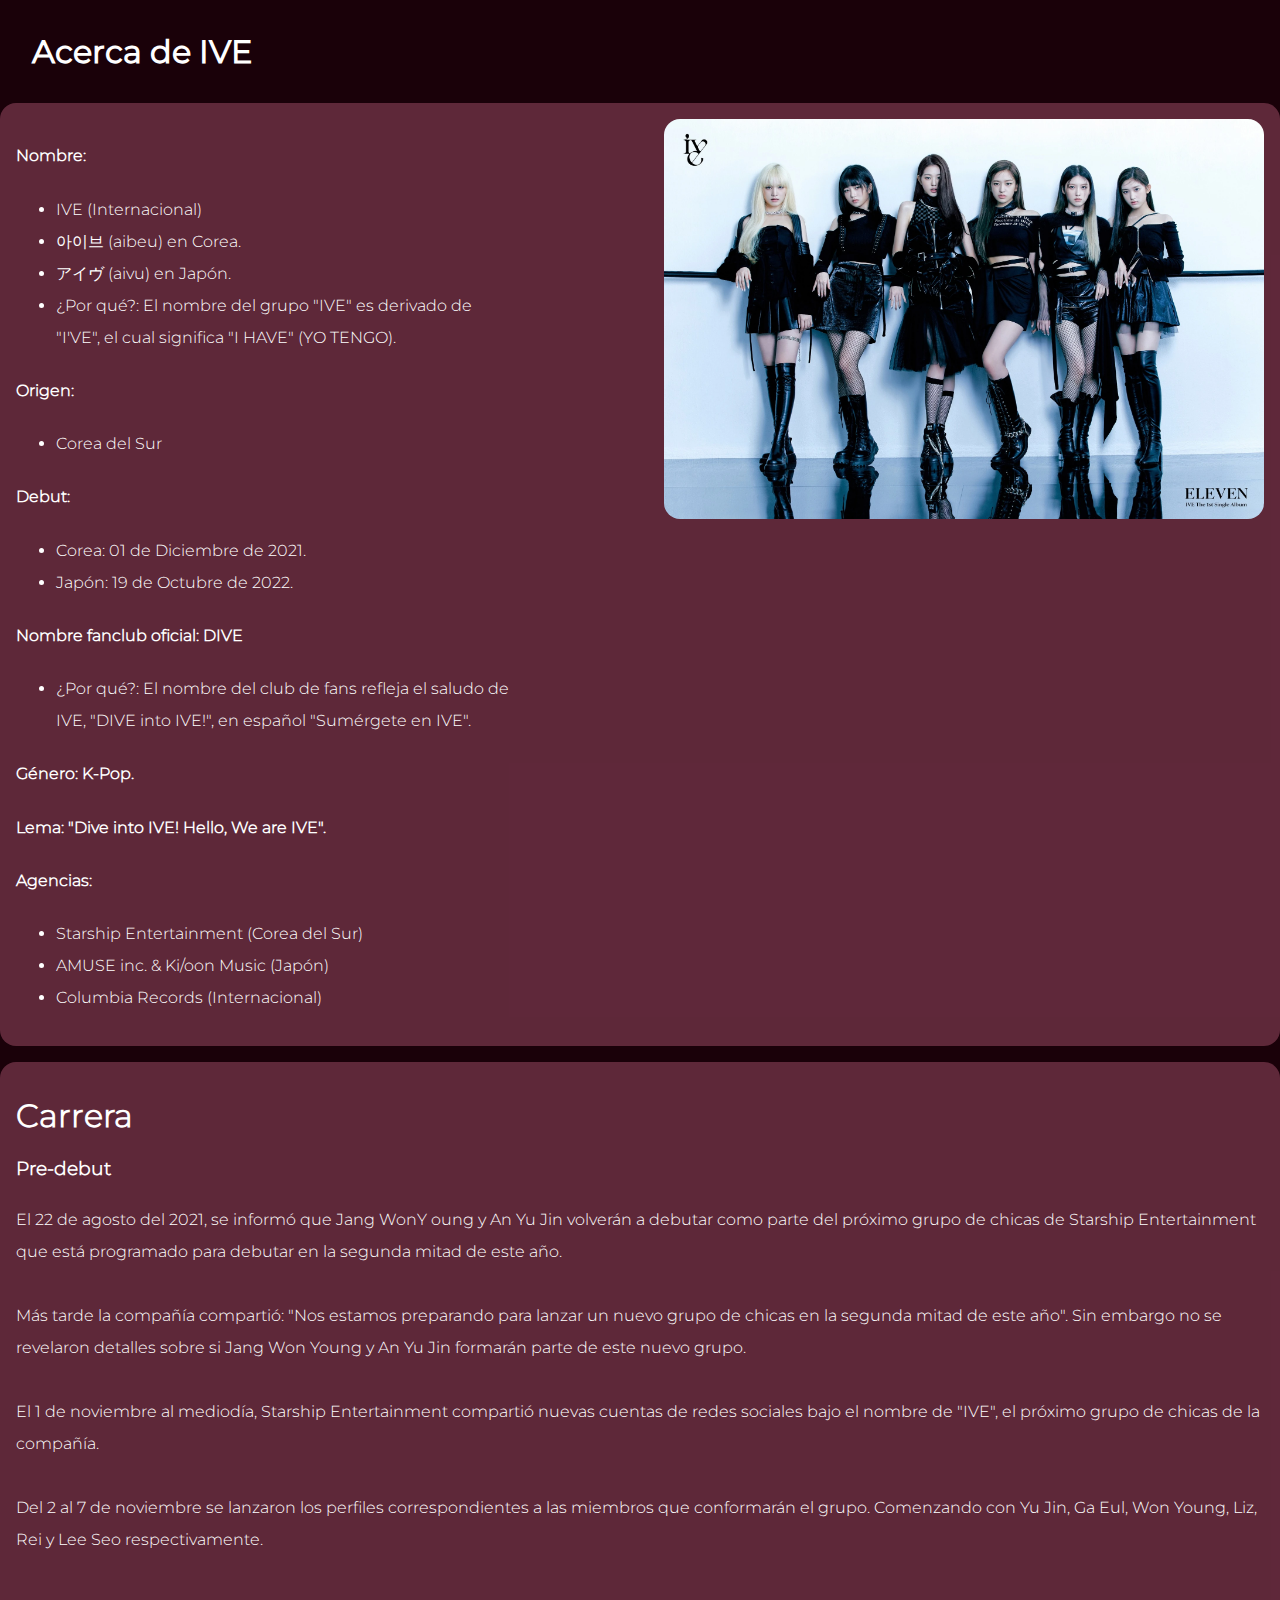
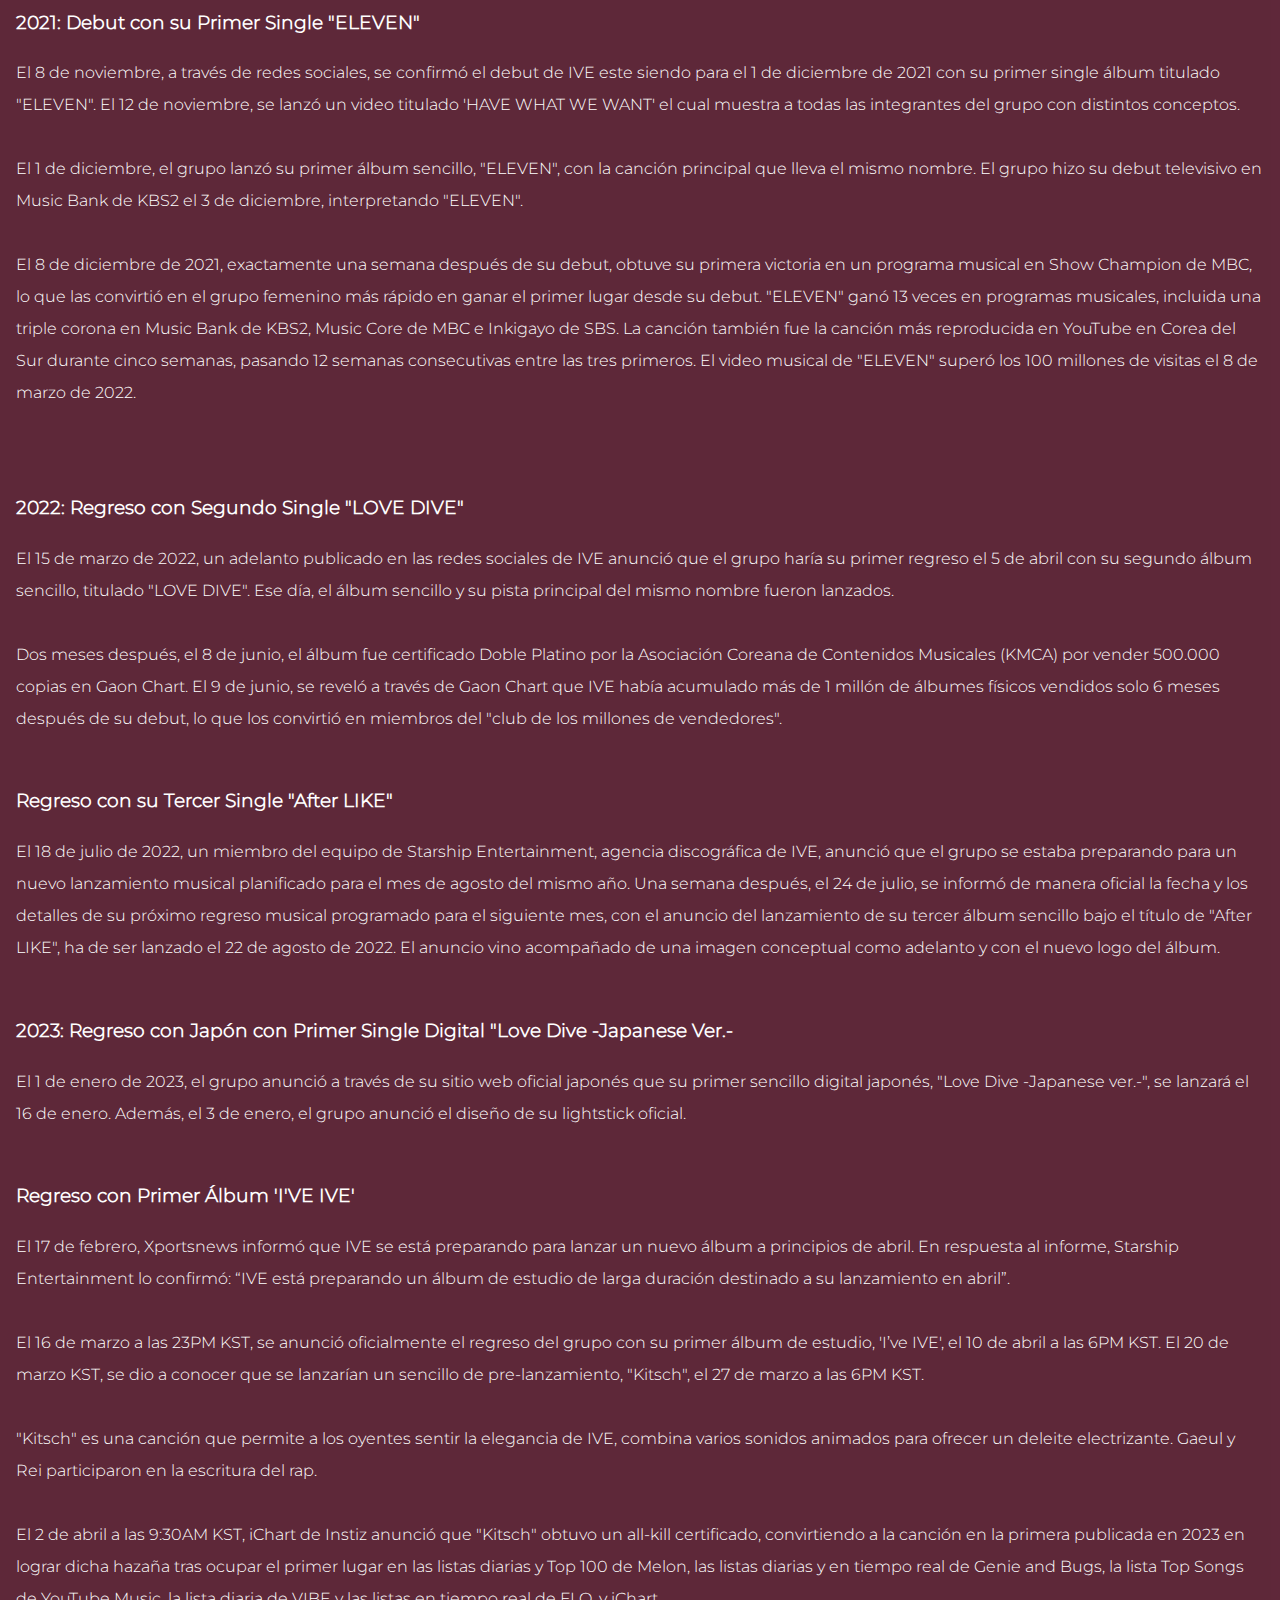
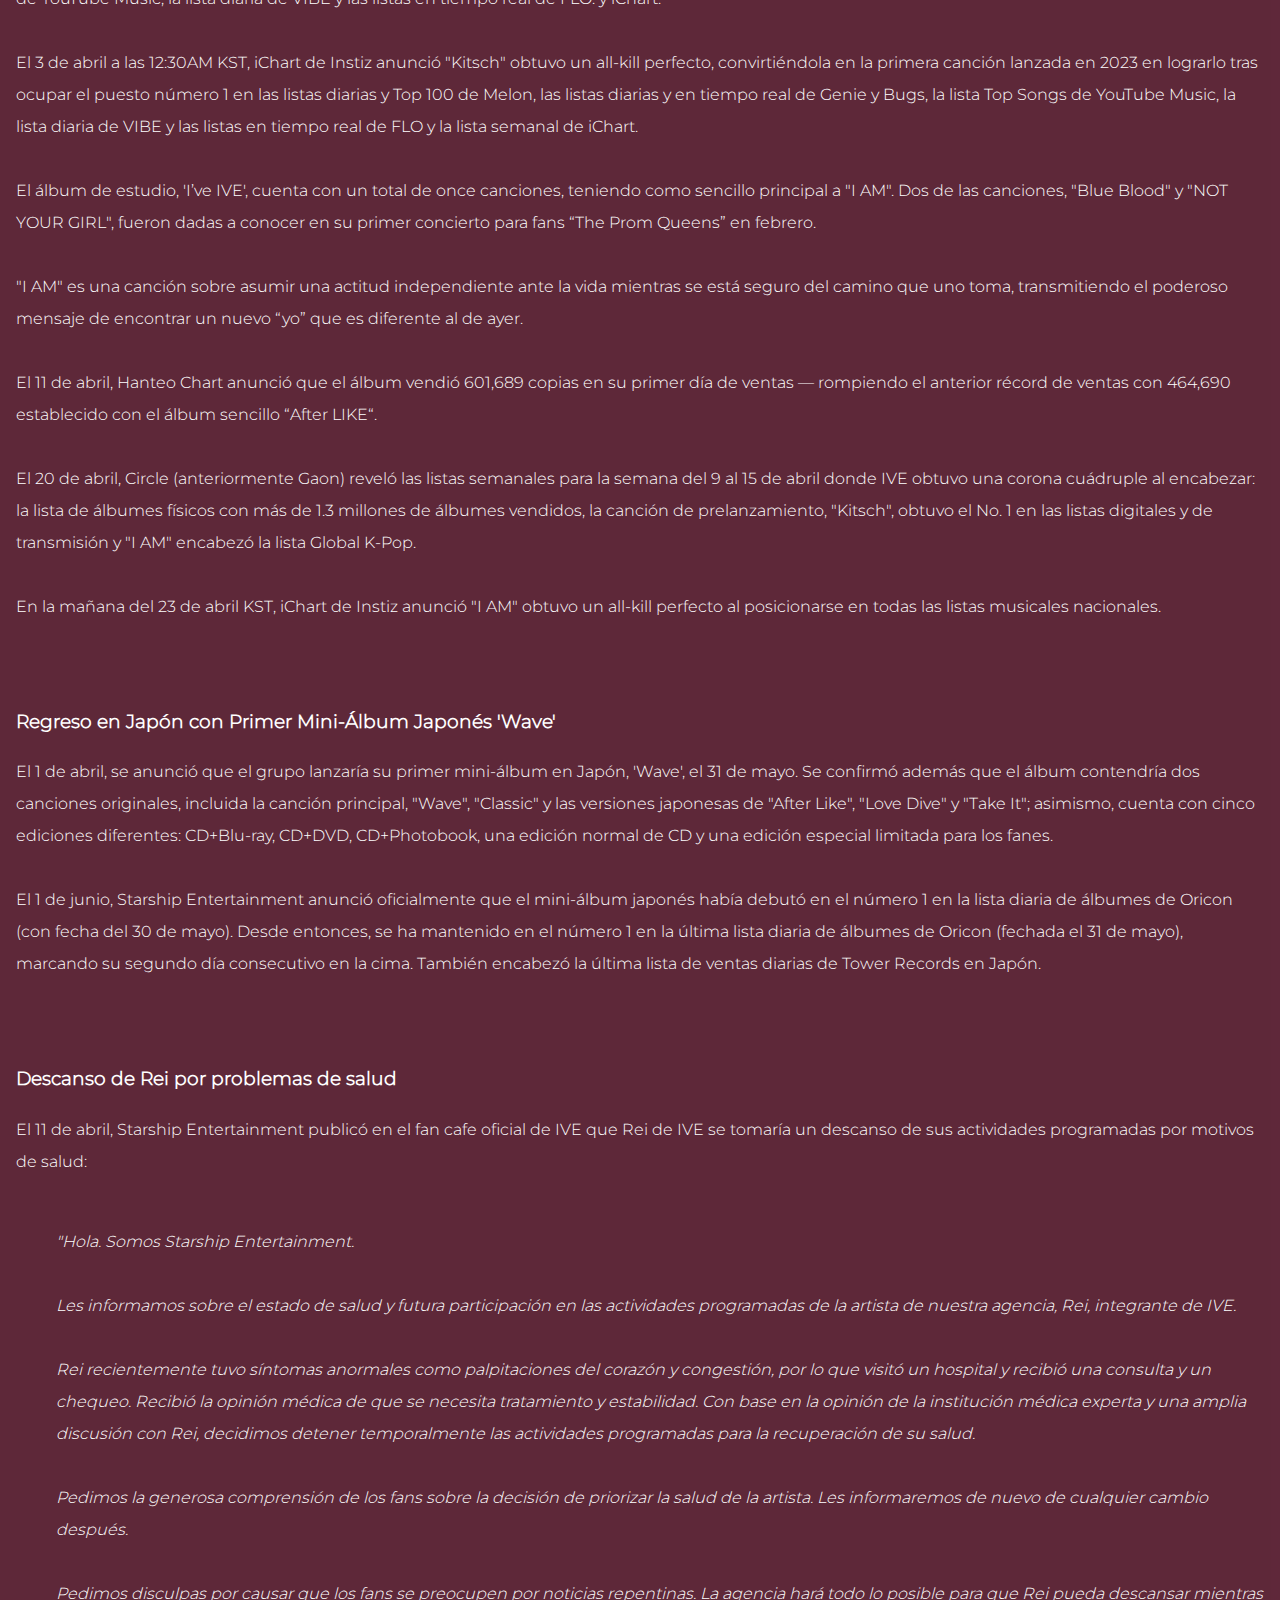
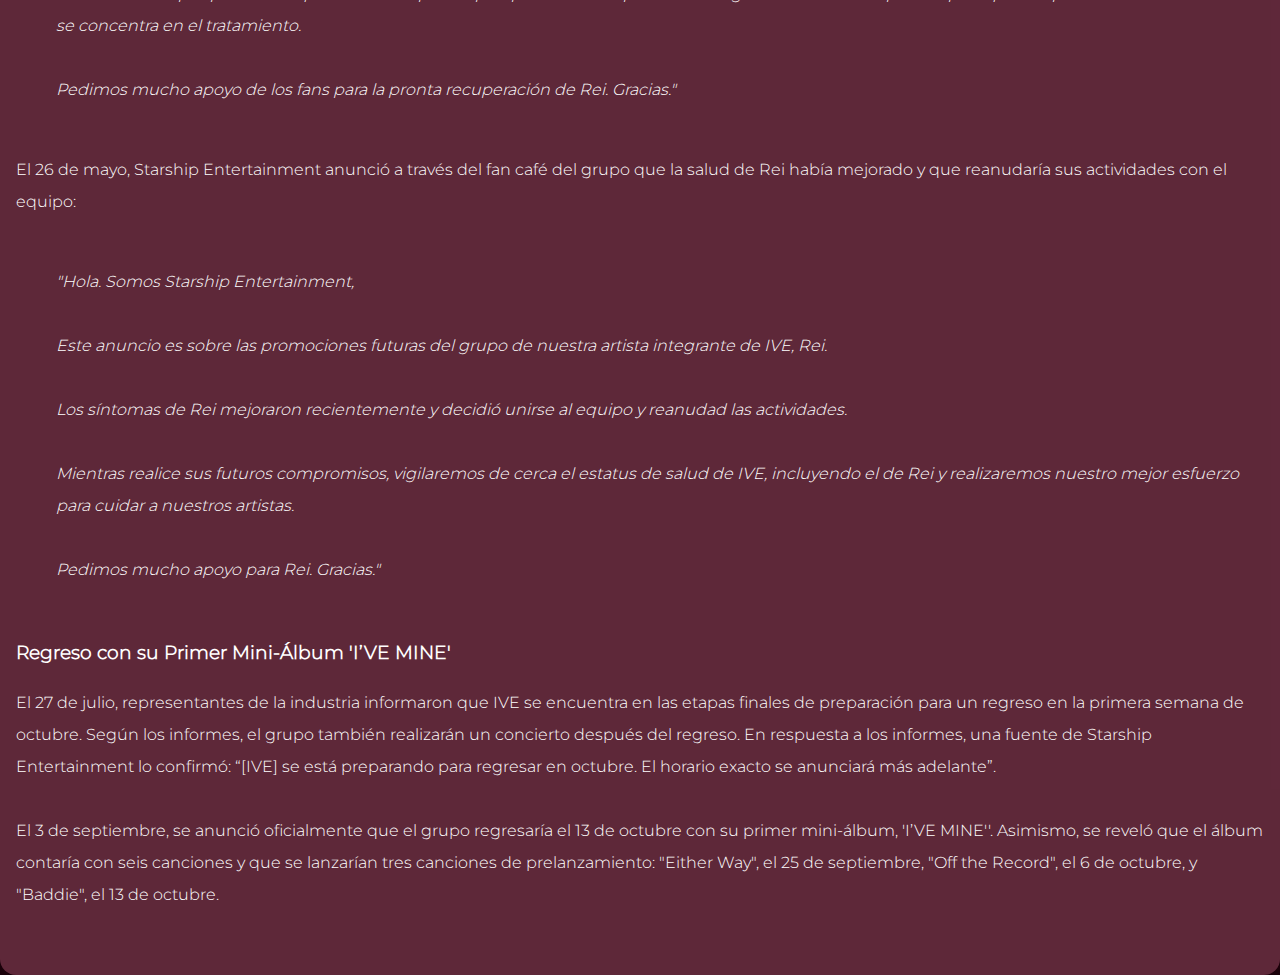
==== commit 542db405: "added a most visible icon page" ====
--- a/pages/about.html
+++ b/pages/about.html
@@ -4,7 +4,7 @@
         <meta charset="UTF-8">
         <meta name="viewport" content="width=device-width, initial-scale=1.0">
         <title>IVE I Stan - Acerca de IVE</title>
-        <link rel="icon" href="../assets/ive_logo.svg" type="image/svg+xml">
+        <link rel="icon" href="../assets/ive-logo-page.svg" type="image/svg+xml">
         <link rel="stylesheet" href="../styles/about.css">
         <script src="../scripts/autoSwitchImage.js"></script>
     </head>
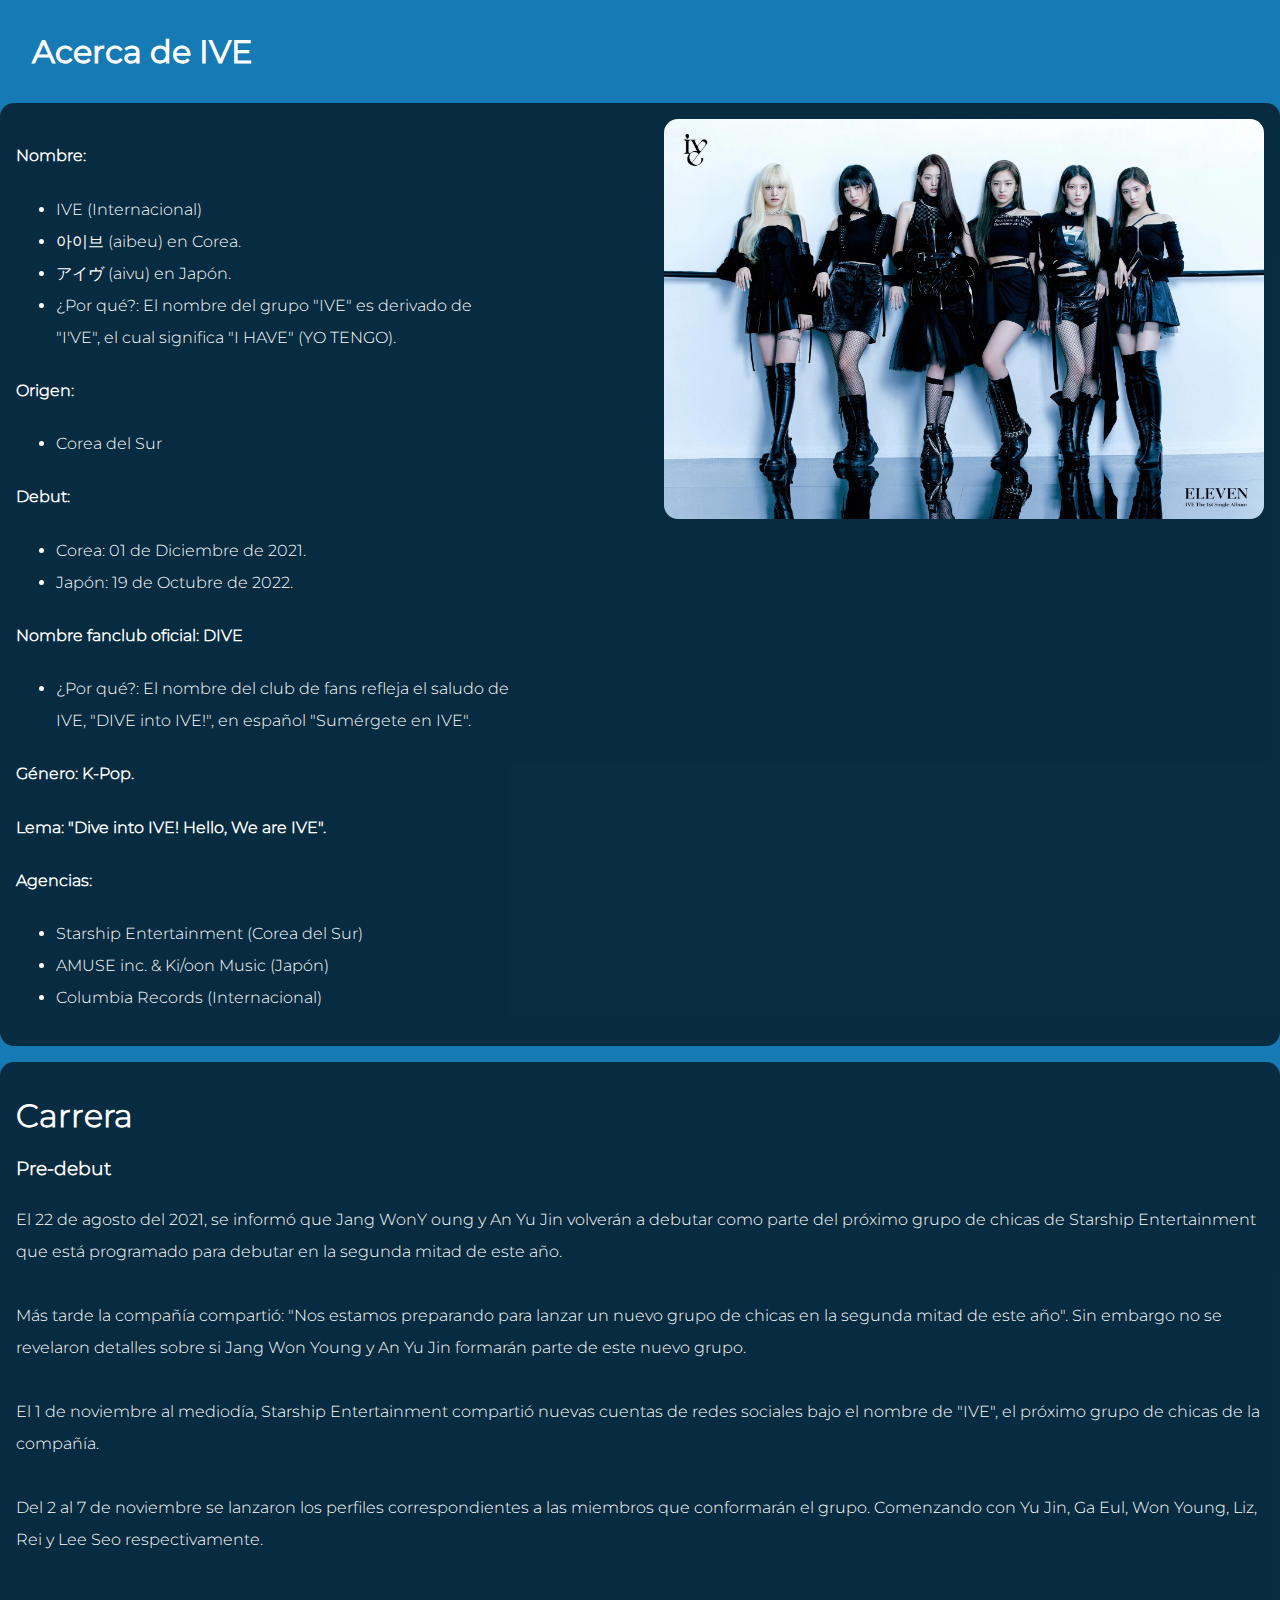
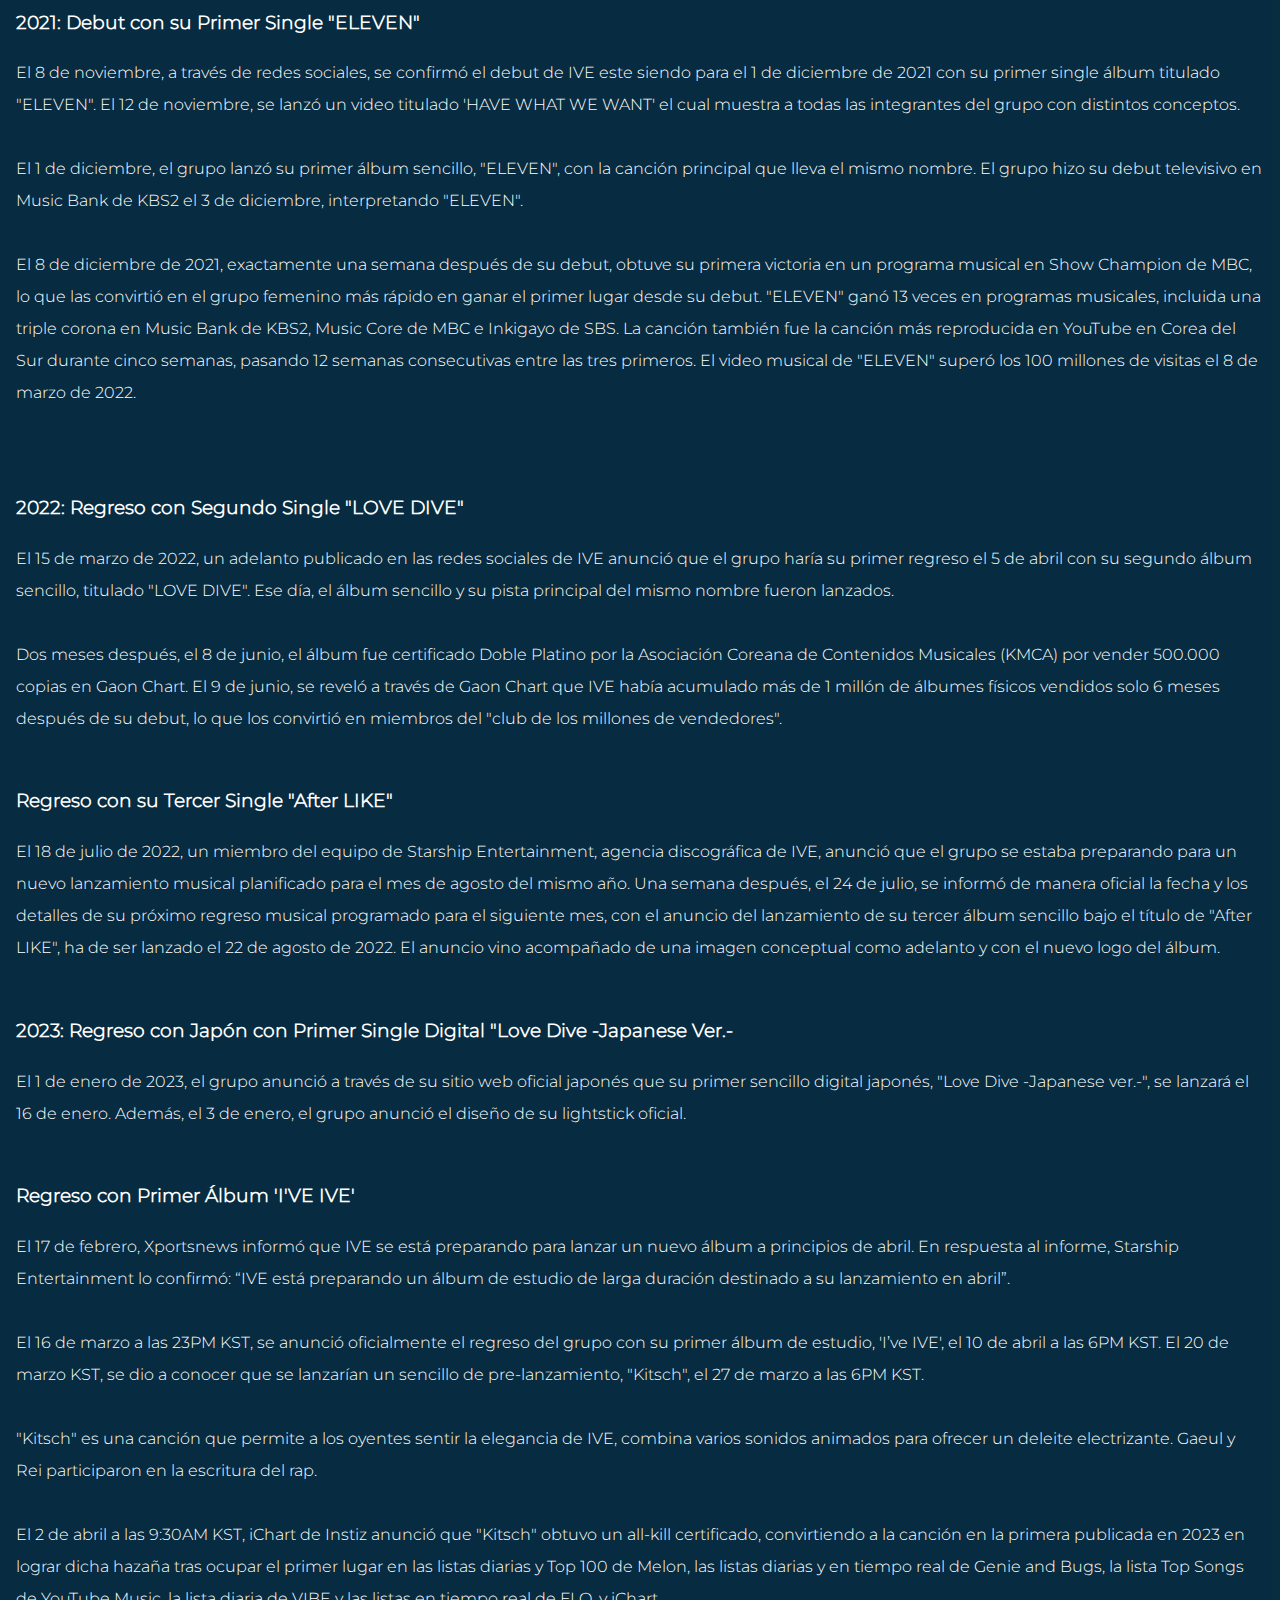
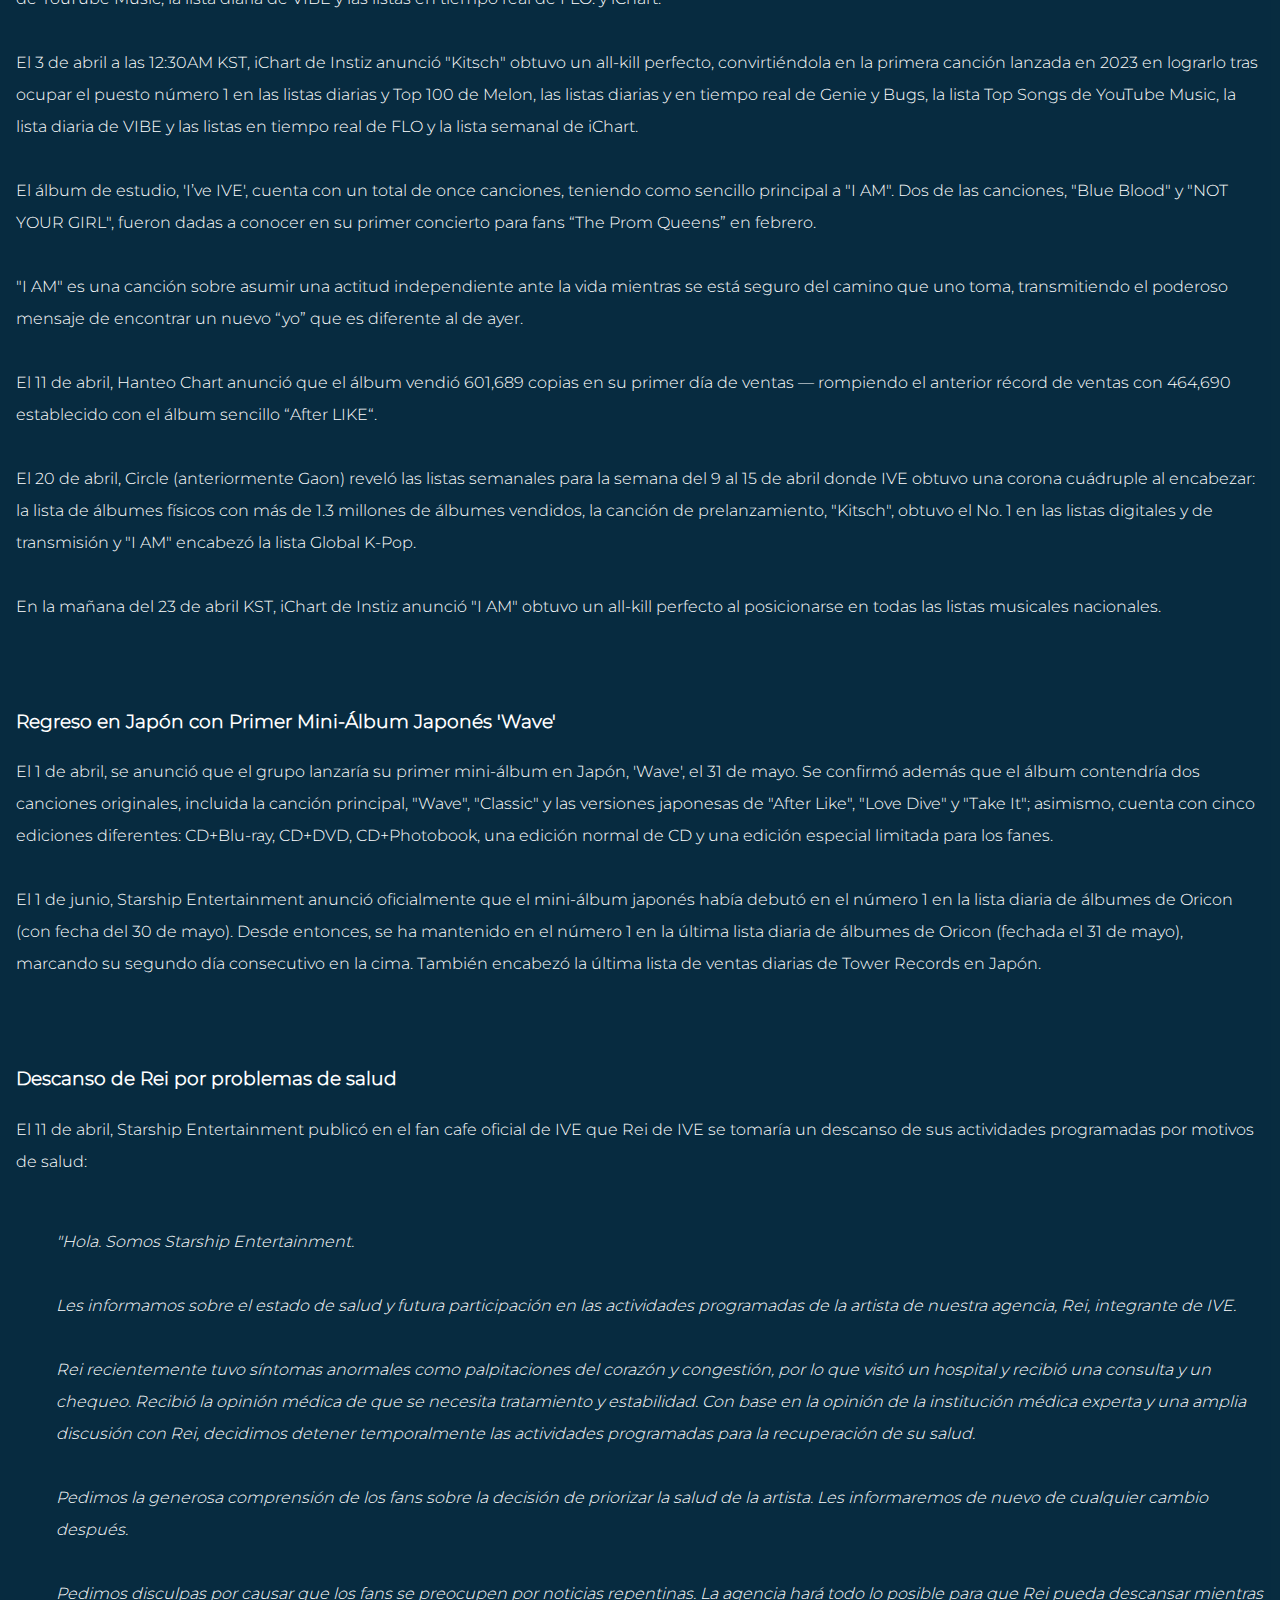
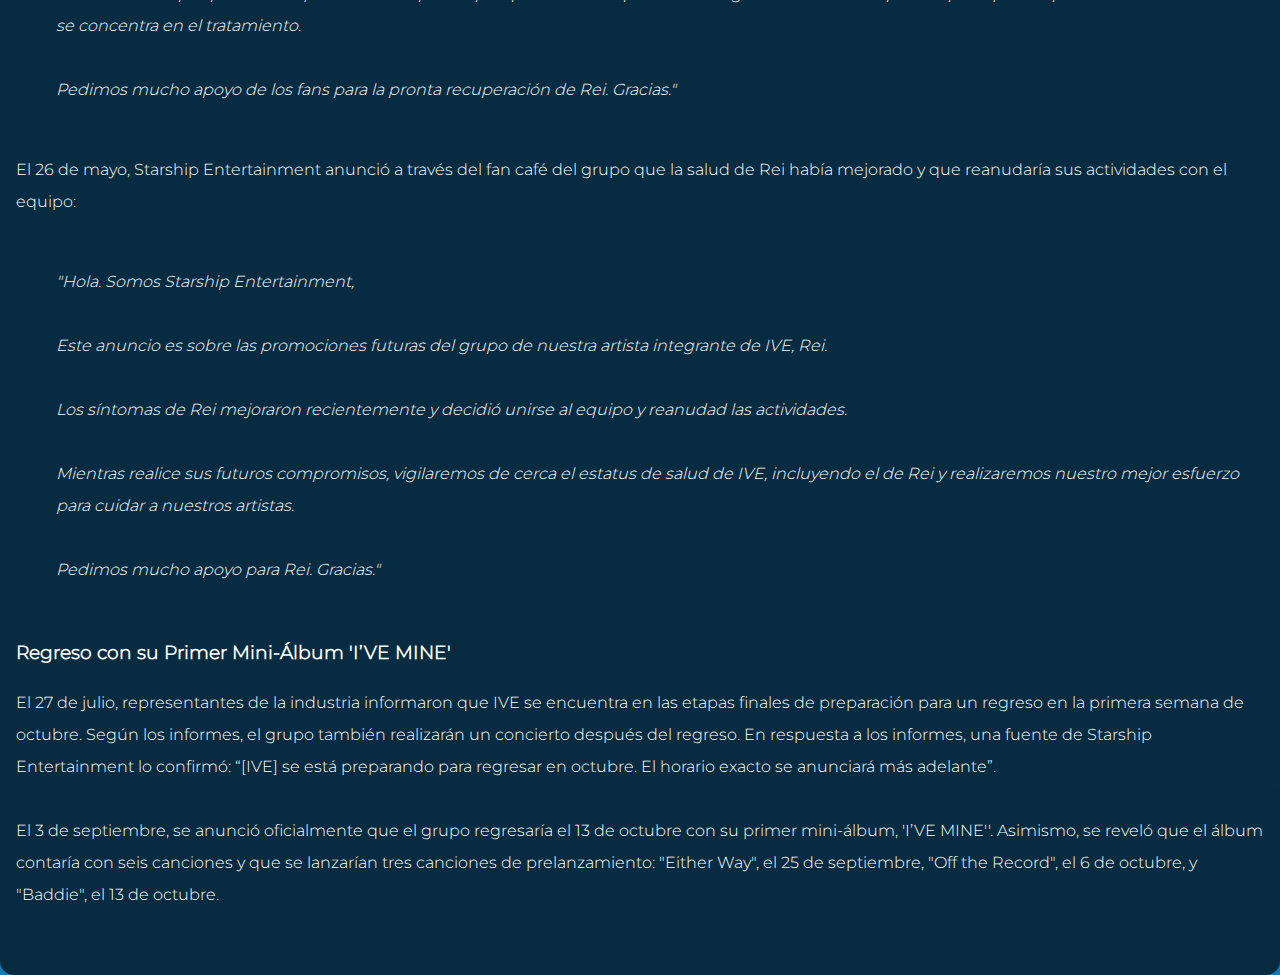
==== commit 10fba8f0: "bugs solucionados" ====
--- a/pages/about.html
+++ b/pages/about.html
@@ -3,16 +3,21 @@
     <head>
         <meta charset="UTF-8">
         <meta name="viewport" content="width=device-width, initial-scale=1.0">
+        <meta name="description" content="Acerca de IVE">
+        <meta name="keywords" content="IVE, ive, ive starship, gaeul, yujin, rei, wonyoung, liz, leeseo">
         <title>IVE I Stan - Acerca de IVE</title>
-        <link rel="icon" href="../assets/ive-logo-page.svg" type="image/svg+xml">
+        <link rel="icon" href="../assets/ive_logo_page.svg" type="image/svg+xml">
         <link rel="stylesheet" href="../styles/about.css">
         <script src="../scripts/autoSwitchImage.js"></script>
     </head>
 
     <body>
+
         <h1 class="title">Acerca de IVE</h1>
+
+        <!-- en este contenedor se encuentra la informacion especifica del grupo-->
         <div class="container1">
-            <img class="image" src="../assets/group_ive.webp">
+            <img class="image" src="../assets/group_ive.webp" alt="Foto conceptual de IVE para su primer álbum sencillo ELEVEN">
             <div class="info-subcontainer1">
                 <h4>Nombre:</h4>
                 <ul>
@@ -46,6 +51,9 @@
                 </ul>
             </div>
         </div>
+
+        <!-- en este contenedor se encuentra toda la informacion general del grupo de forma cronologica-->
+        <!-- usar <h3> para los subtitulos y <p> para la informacion -->
         <div class="info-container">
             <h1 class="title2">Carrera</h1>
             <h3>Pre-debut</h3>
@@ -118,11 +126,15 @@
                     </p>
                 </ul>
             </p>
+            
             <h3>Regreso con su Primer Mini-Álbum 'I’VE MINE'</h3>
             <p>
                 El 27 de julio, representantes de la industria informaron que IVE se encuentra en las etapas finales de preparación para un regreso en la primera semana de octubre. Según los informes, el grupo también realizarán un concierto después del regreso. En respuesta a los informes, una fuente de Starship Entertainment lo confirmó: “[IVE] se está preparando para regresar en octubre. El horario exacto se anunciará más adelante”.<br><br>
                 El 3 de septiembre, se anunció oficialmente que el grupo regresaría el 13 de octubre con su primer mini-álbum, 'I’VE MINE''. Asimismo, se reveló que el álbum contaría con seis canciones y que se lanzarían tres canciones de prelanzamiento: "Either Way", el 25 de septiembre, "Off the Record", el 6 de octubre, y "Baddie", el 13 de octubre.<br><br>
             </p>
-        </div>
+
+
+
+        </div> <!-- fin info-container -->
     </body>
 </html>--- a/styles/about.css
+++ b/styles/about.css
@@ -6,10 +6,15 @@
     font-family: 'Montserrat - Light';
     src: url('../assets/fonts/static/Montserrat-Light.ttf') format('truetype');
 }
-
+:root{
+    --default-background-color: #167ab4;
+    --component-background-color: #000000a4;
+    --default-margin: 16px;
+    --default-border-radius: 14px;
+}
 body {
     color: white;
-    background-color: #1a0109;
+    background-color: var(--default-background-color);
     margin: 0;
 }
 .title {
@@ -21,16 +26,17 @@
     line-height: 32px;
     font-family: 'Montserrat - Light';
     max-width: 100%;
-    border-radius: 16px;
-    background-color: #da6f935b;
-    padding: 16px;
+    min-width: fit-content;
+    border-radius: var(--default-border-radius);
+    background-color: var(--component-background-color);
+    padding: var(--default-margin);
     display: flex;
     flex-direction: row;
     justify-content: space-between;
 }
 .image {
     height: 400px;
-    border-radius: 16px;
+    border-radius: var(--default-border-radius);
 }
 .info-subcontainer1 {
     max-width: 40%;
@@ -40,11 +46,12 @@
 .info-container {
     font-family: 'Montserrat - Light';
     line-height: 32px;
-    margin-top: 16px;
+    margin-top: var(--default-margin);
     max-width: 100%;
-    border-radius: 16px;
-    background-color: #da6f935b;
-    padding: 16px;
+    min-width: fit-content;
+    border-radius: var(--default-border-radius);
+    background-color: var(--component-background-color);
+    padding: var(--default-margin);
 }
 @media (max-width: 768px) {
     @media (orientation: landscape) {
@@ -58,7 +65,6 @@
             max-width: 100%;
         }
     }
-
     .container1 {
         display: block;
         flex-direction: column;
